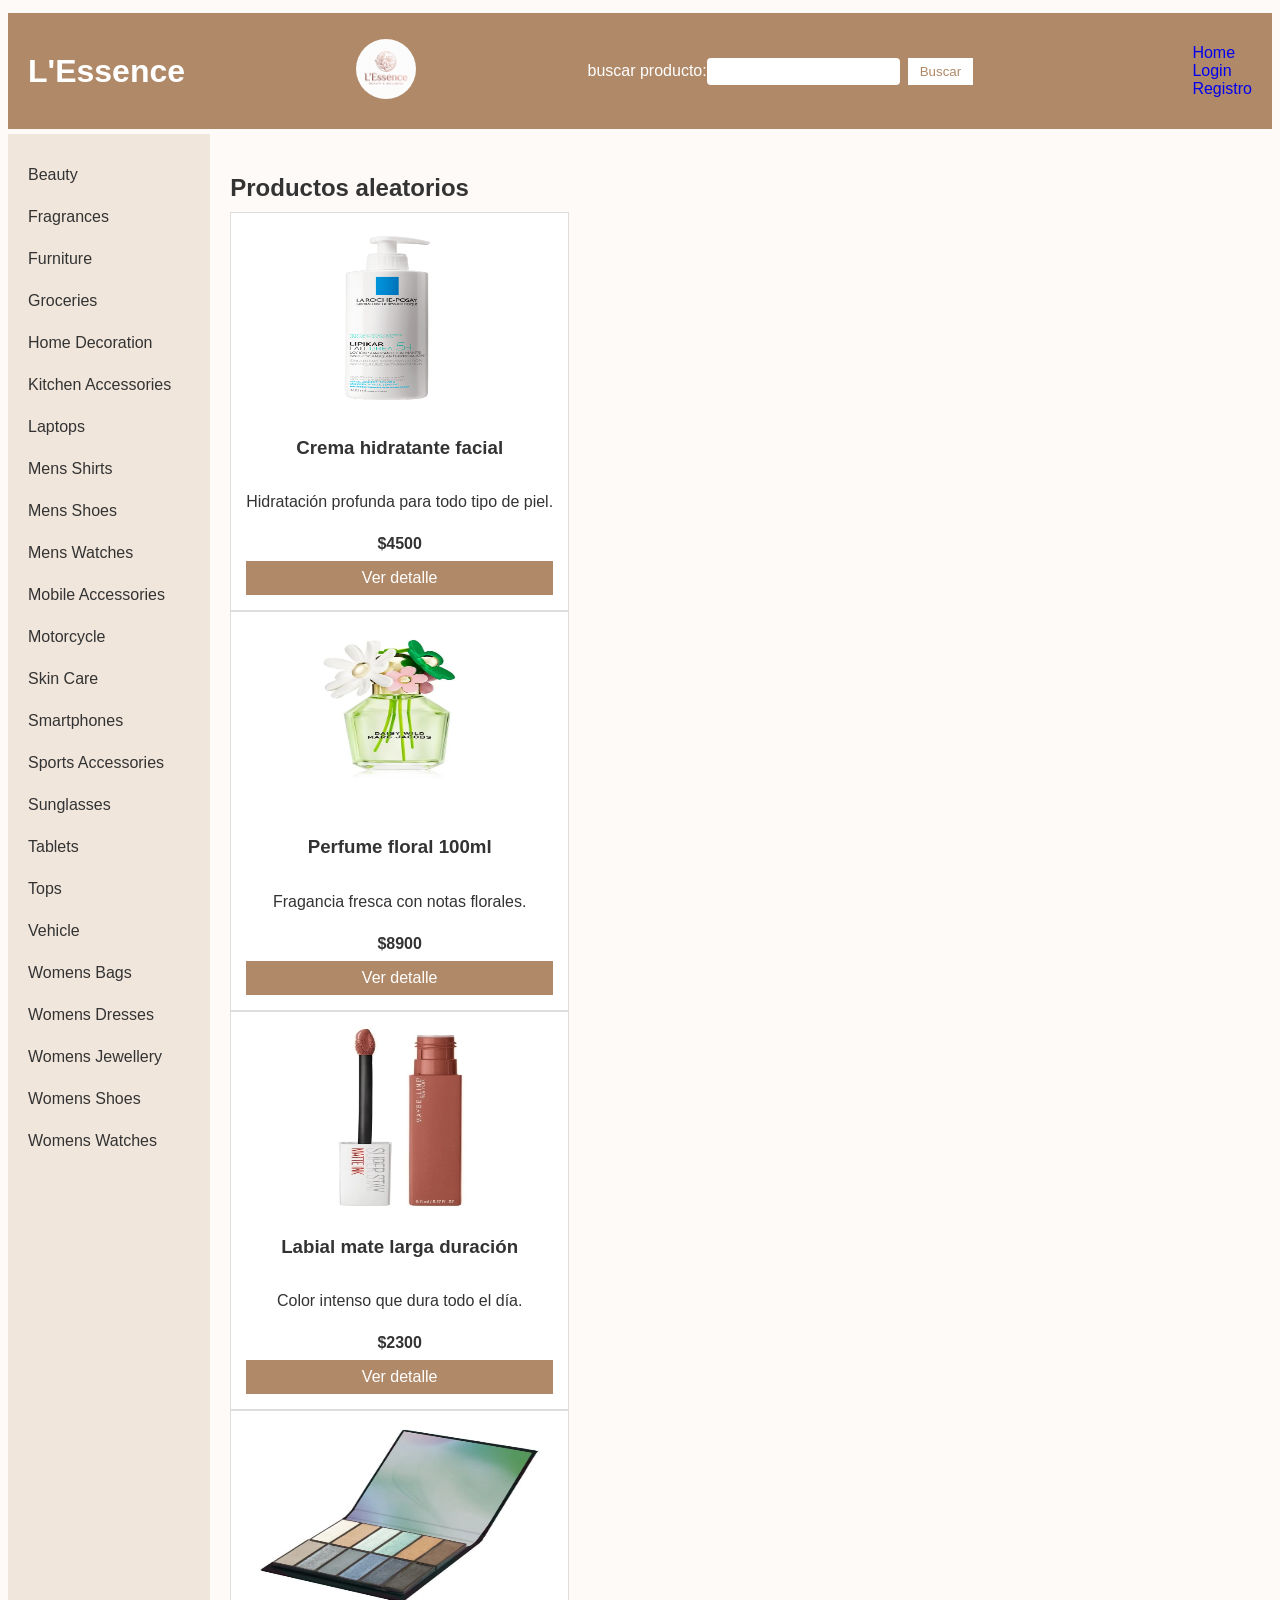
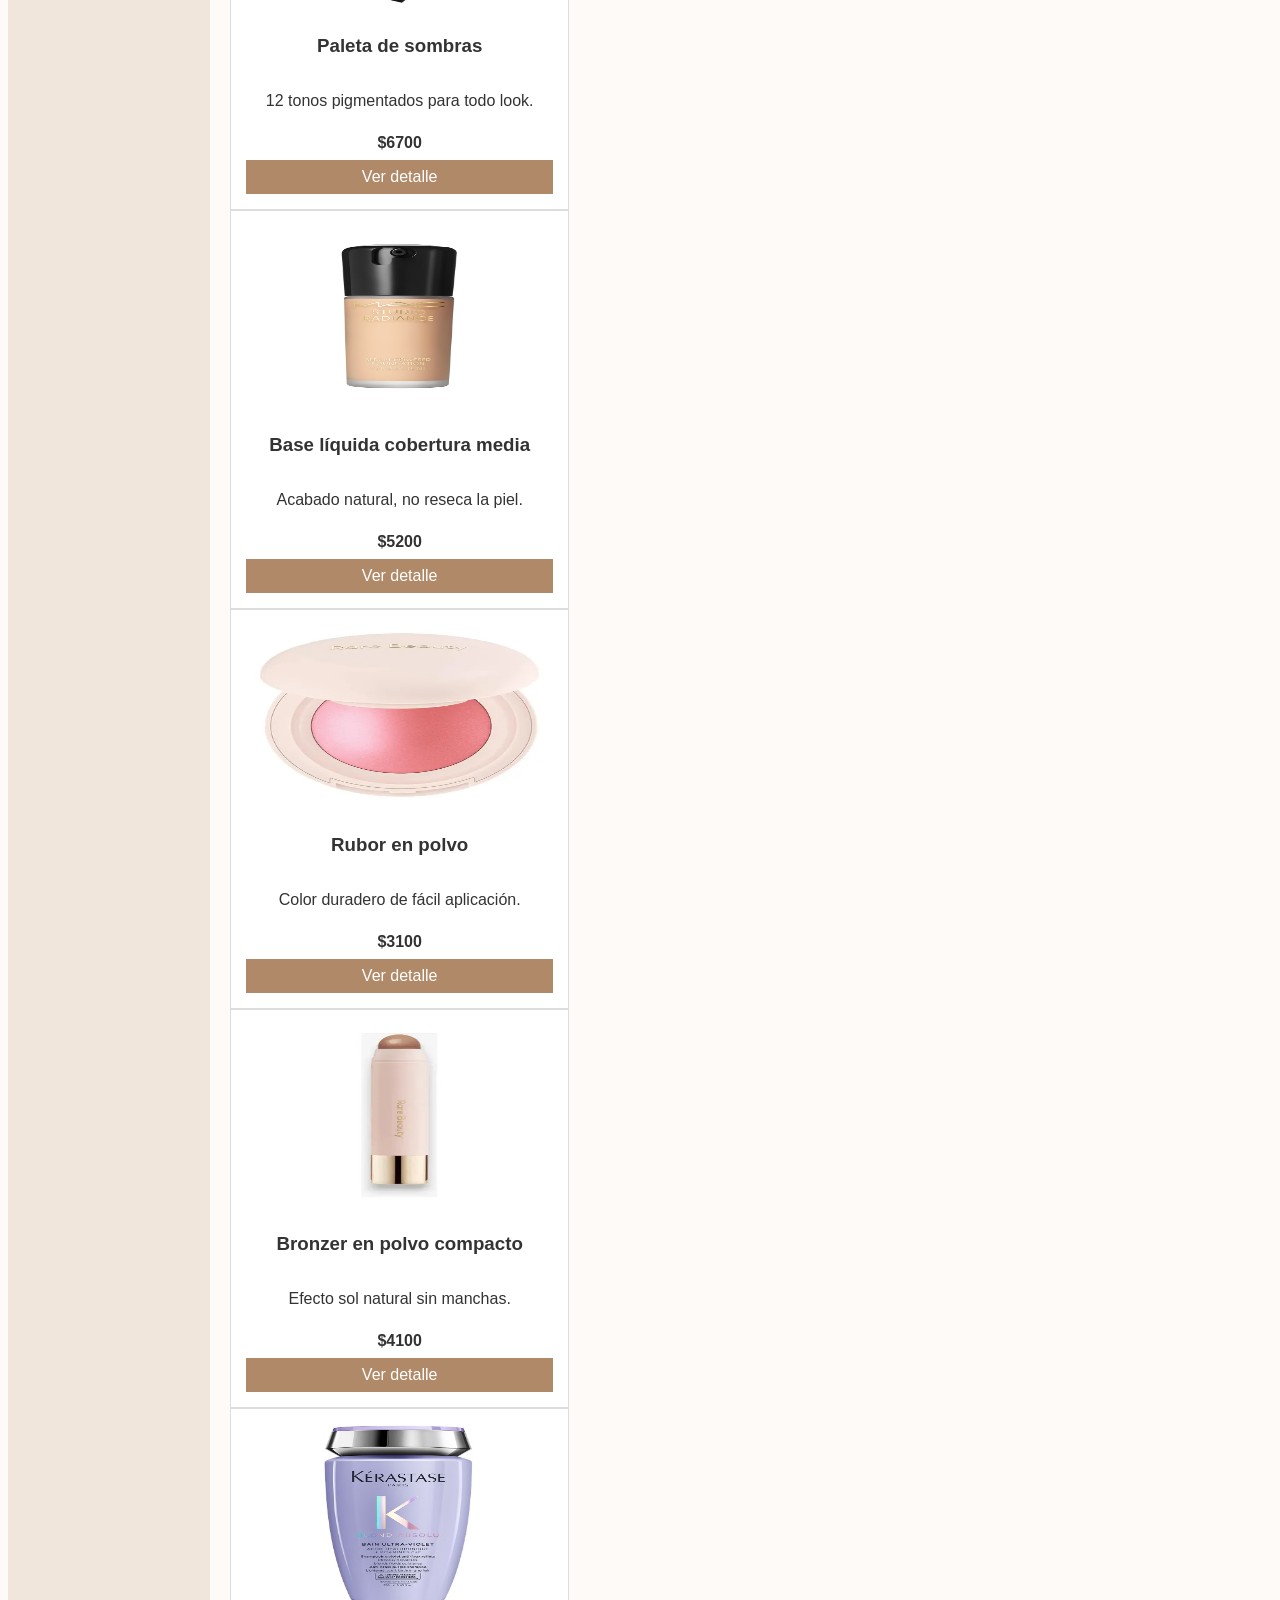
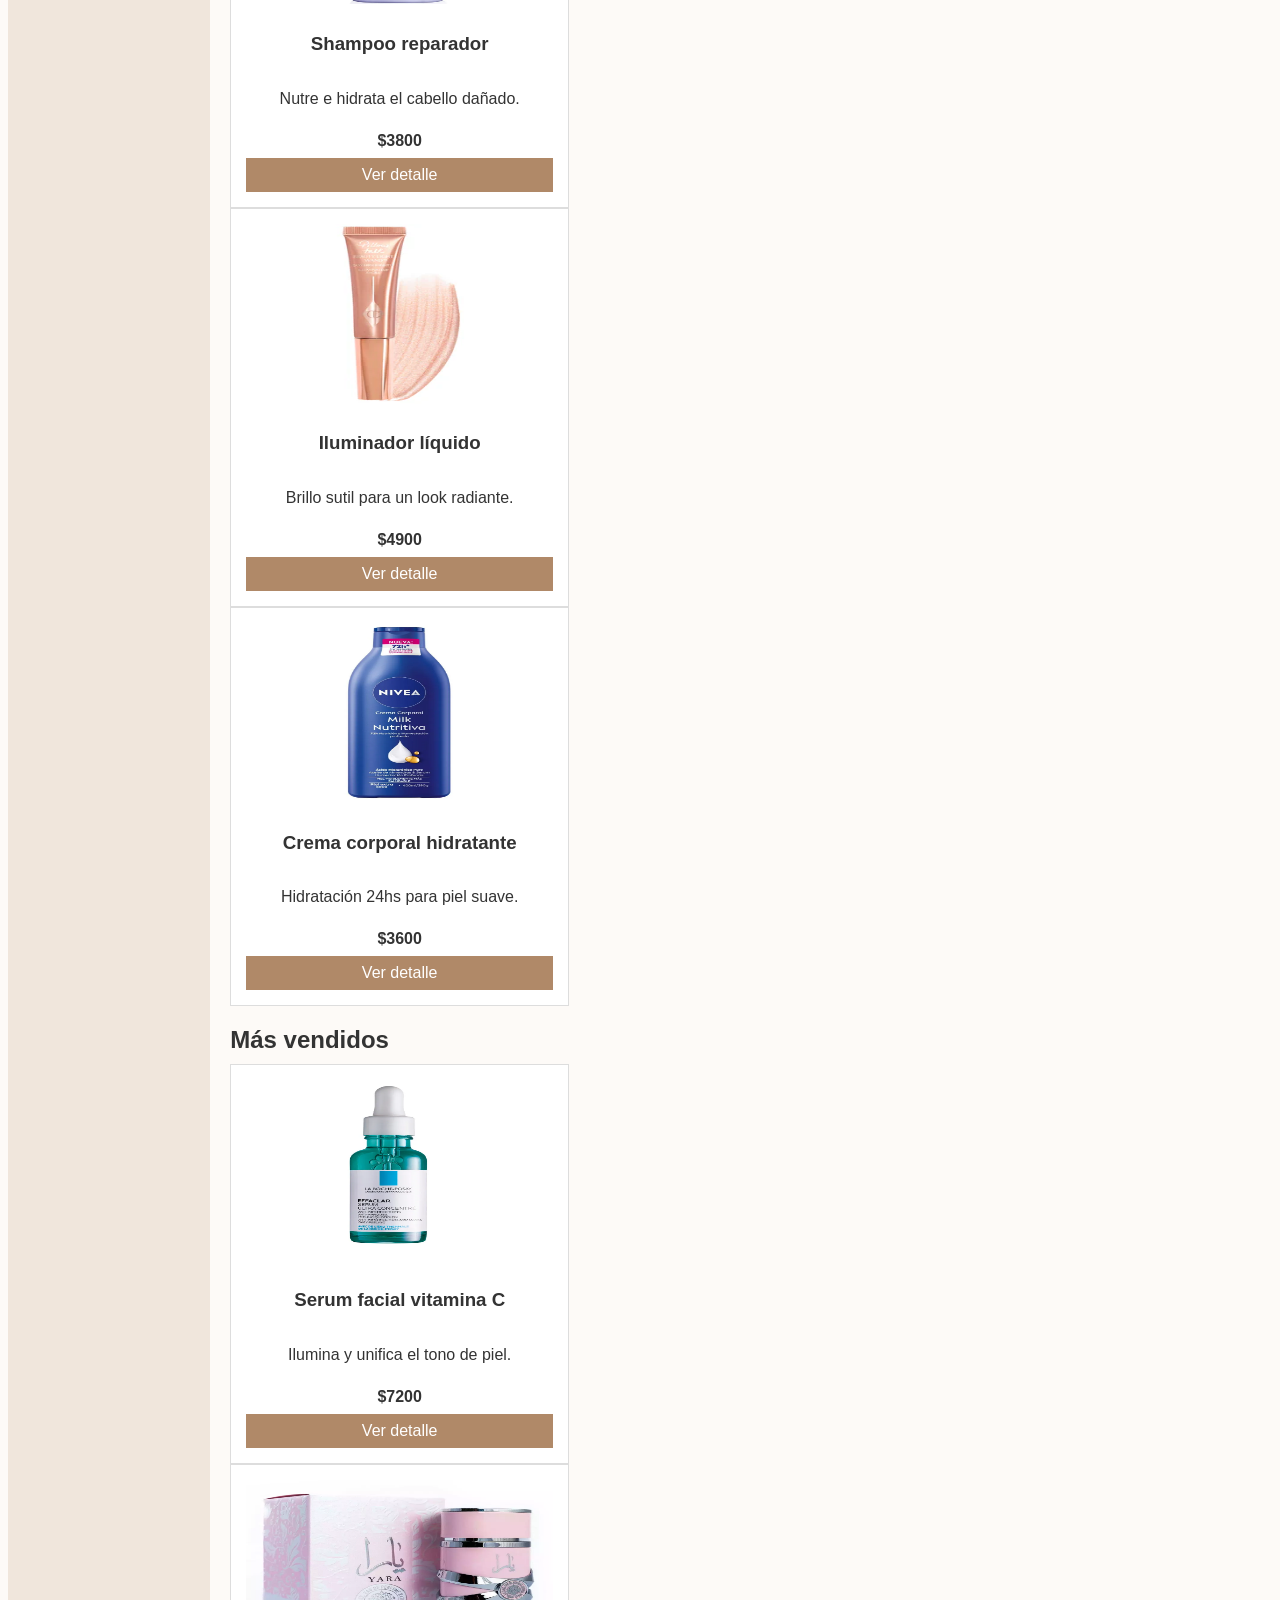
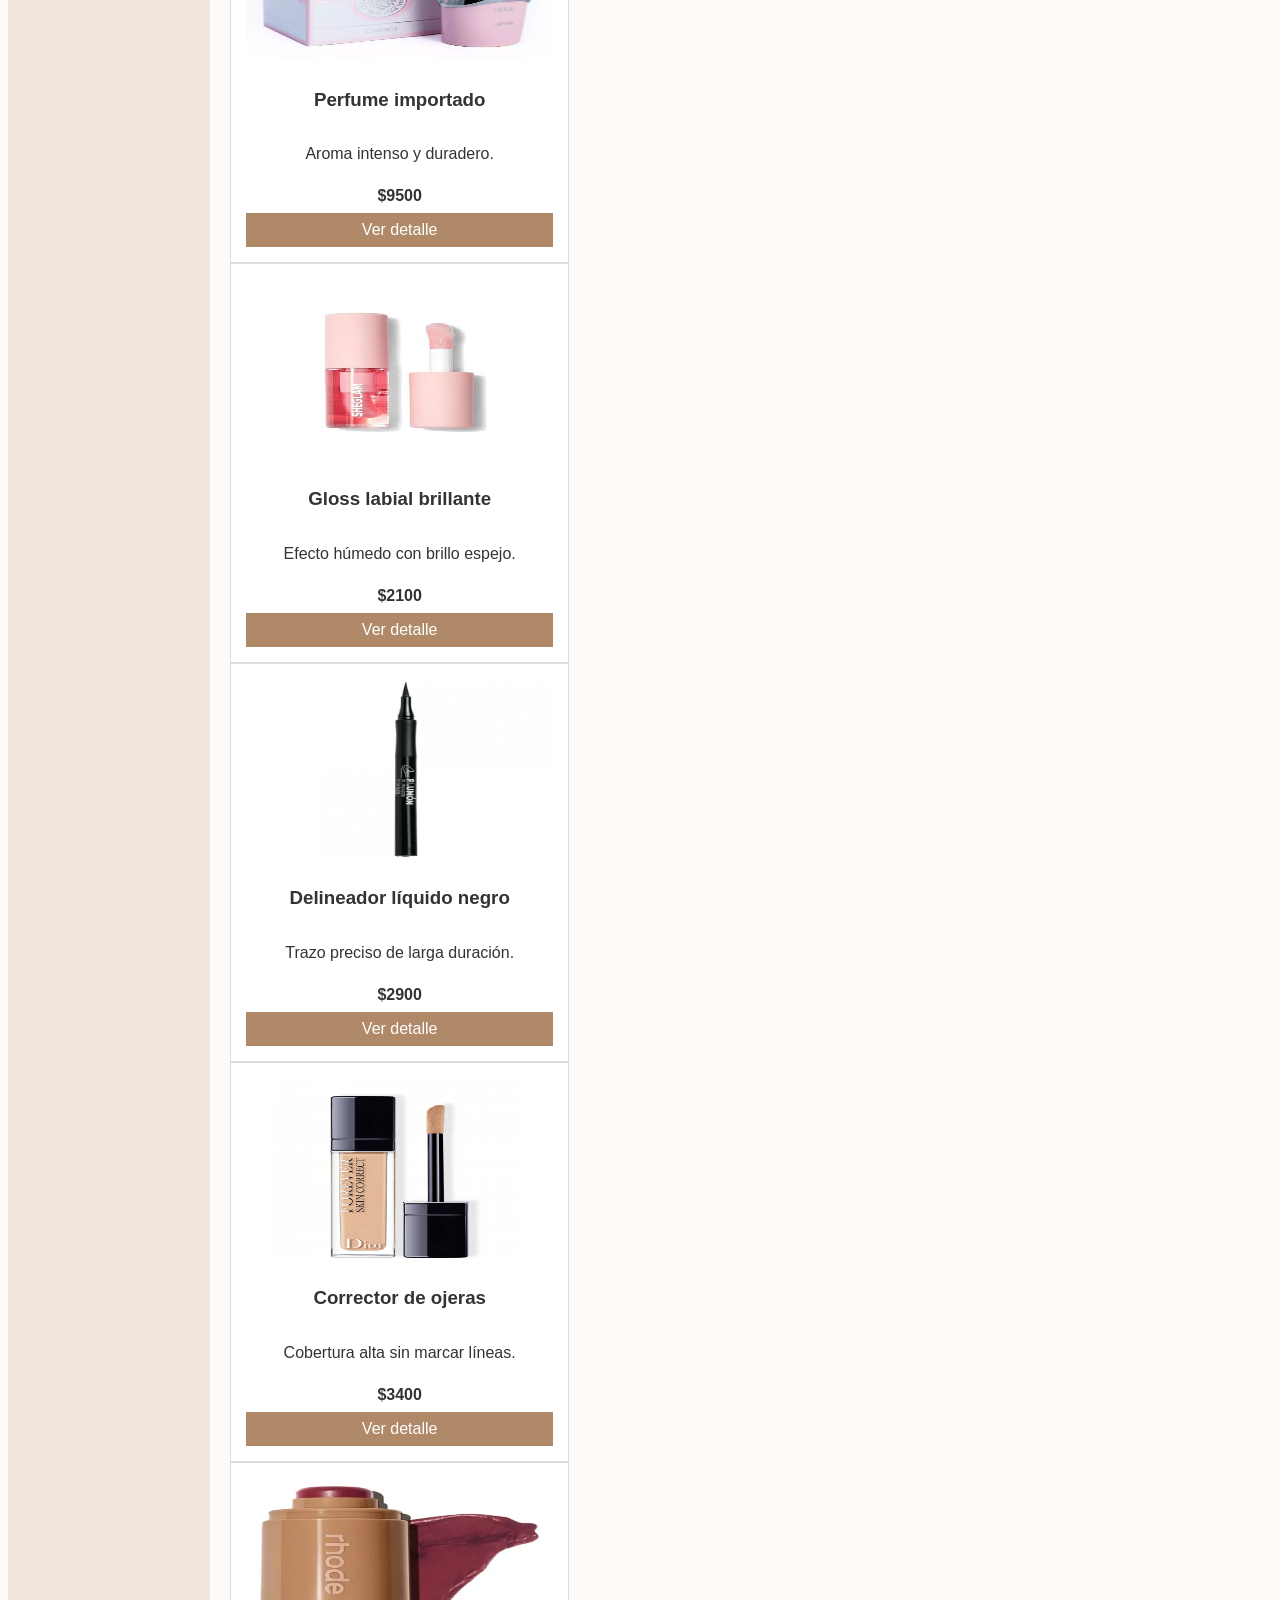
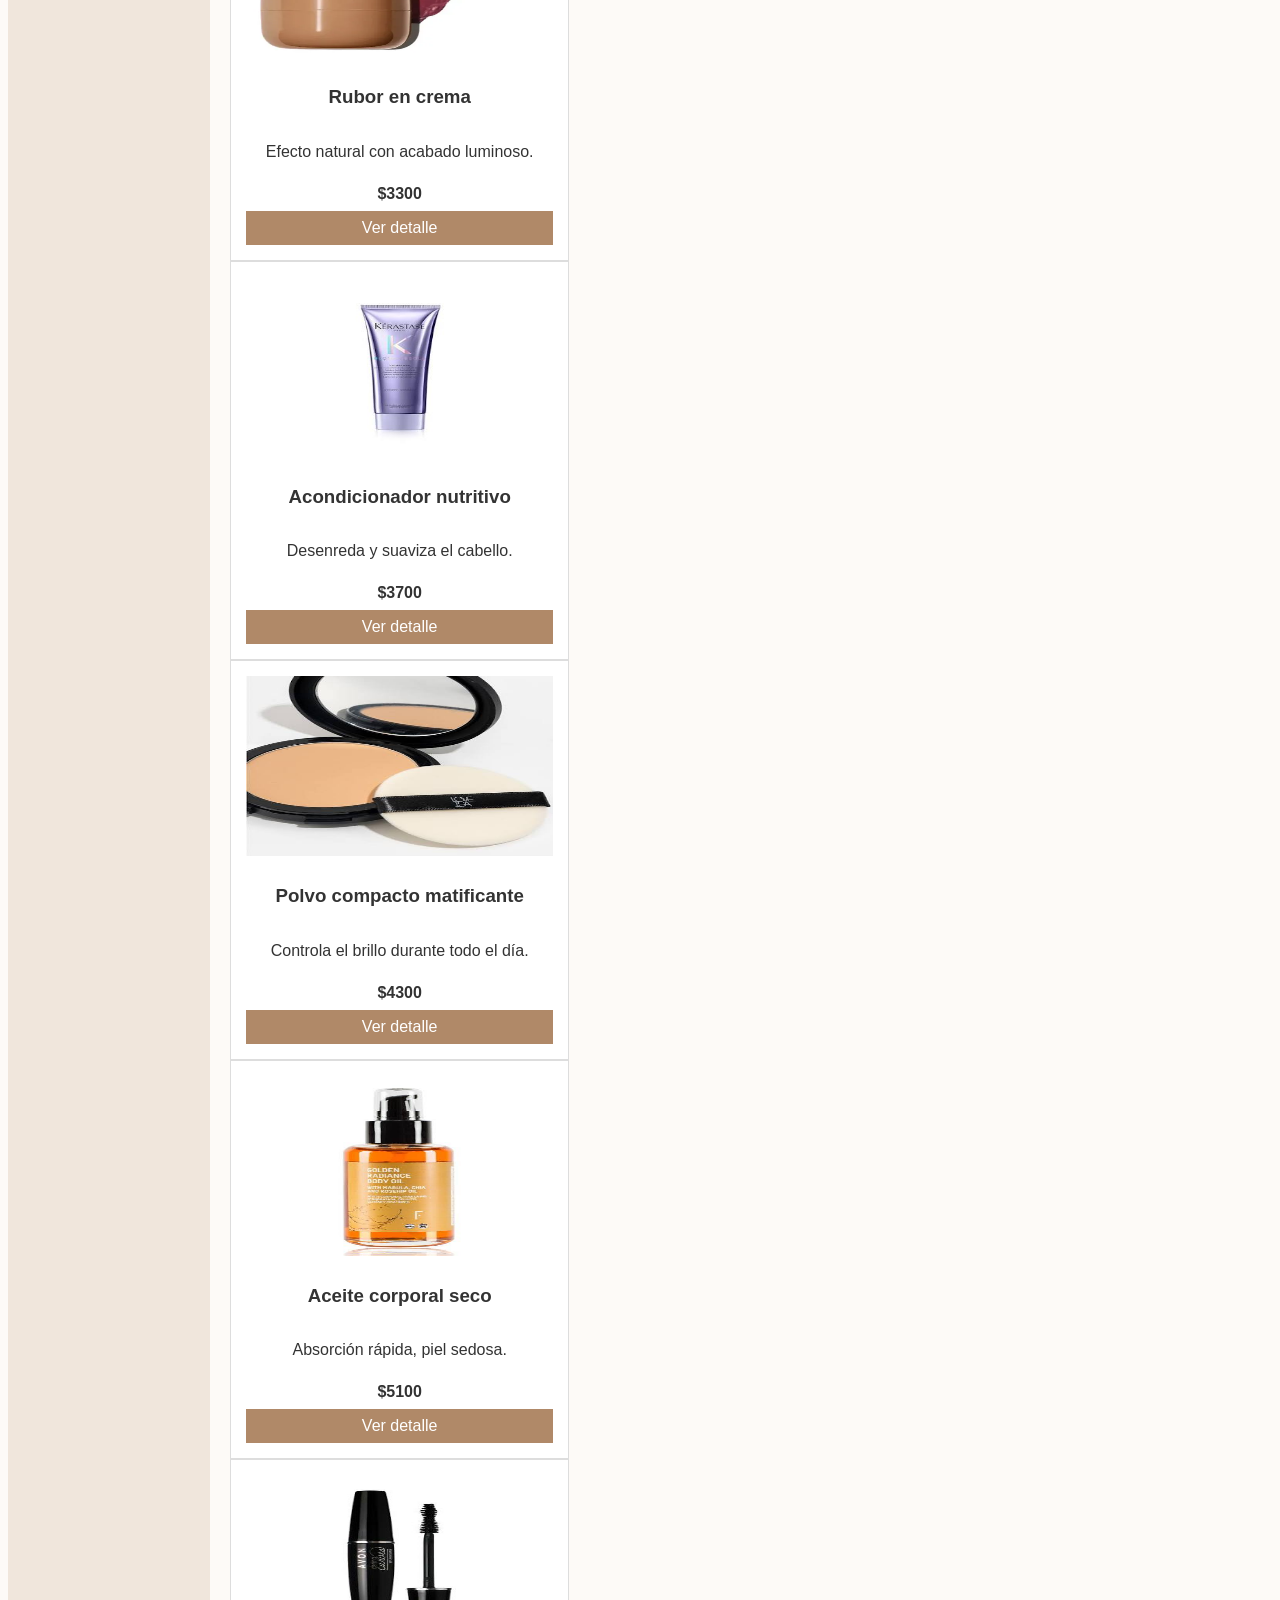
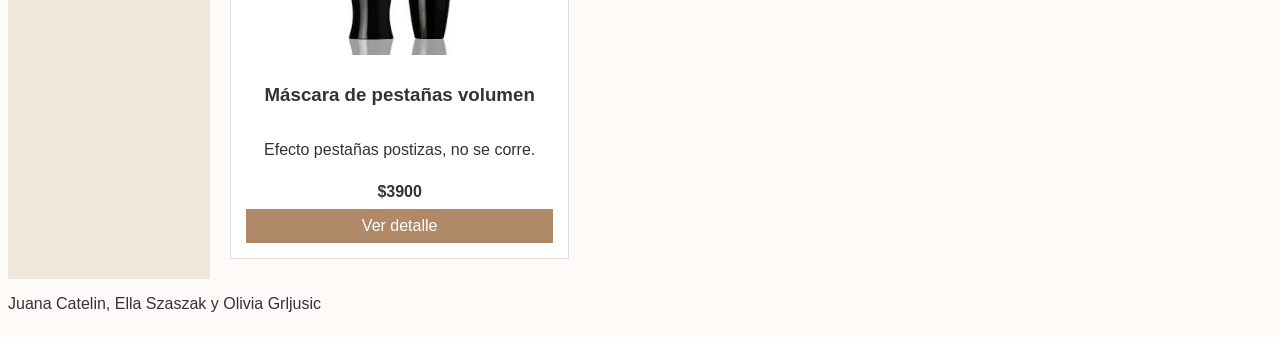
==== index.html @ df3b631d "cosas" ====
<!DOCTYPE html>
<html lang="en">
<head>
    <meta charset="UTF-8">
    <meta name="viewport" content="width=device-width, initial-scale=1.0">
    <link rel="stylesheet" href="./css/style.css">
    <title>Document</title>
</head>
<body>
    <header>
        <h1>L'Essence</h1>
        <a href="./index.html"><img src="./img/logo.jpeg" alt="Logo"></a>
        <form action="./busqueda.html" method="GET">
            <label for="buscador">buscar producto:</label>
            <input id="buscador" type="text" name="buscador" value="">
            <button type="submit">Buscar</button>
        </form>
        <nav>
           <ul>
         
            <li> <a href="./index.html">Home</a></li>
            <li> <a href="./login.html">Login</a></li>
            <li> <a href="./registro.html">Registro</a></li>
           </ul> 
        </nav>
        </header>
        <div class="contenedor">
        <nav class="nav-categorias">
    <ul>
        <li><a href="./categoria.html">Beauty</a></li>
        <li><a href="./categoria.html">Fragrances</a></li>
        <li><a href="./categoria.html">Furniture</a></li>
        <li><a href="./categoria.html">Groceries</a></li>
        <li><a href="./categoria.html">Home Decoration</a></li>
        <li><a href="./categoria.html">Kitchen Accessories</a></li>
        <li><a href="./categoria.html">Laptops</a></li>
        <li><a href="./categoria.html">Mens Shirts</a></li>
        <li><a href="./categoria.html">Mens Shoes</a></li>
        <li><a href="./categoria.html">Mens Watches</a></li>
        <li><a href="./categoria.html">Mobile Accessories</a></li>
        <li><a href="./categoria.html">Motorcycle</a></li>
        <li><a href="./categoria.html">Skin Care</a></li>
        <li><a href="./categoria.html">Smartphones</a></li>
        <li><a href="./categoria.html">Sports Accessories</a></li>
        <li><a href="./categoria.html">Sunglasses</a></li>
        <li><a href="./categoria.html">Tablets</a></li>
        <li><a href="./categoria.html">Tops</a></li>
        <li><a href="./categoria.html">Vehicle</a></li>
        <li><a href="./categoria.html">Womens Bags</a></li>
        <li><a href="./categoria.html">Womens Dresses</a></li>
        <li><a href="./categoria.html">Womens Jewellery</a></li>
        <li><a href="./categoria.html">Womens Shoes</a></li>
        <li><a href="./categoria.html">Womens Watches</a></li>
    </ul>
</nav>
    
    <main>
    <section class="productos-random">
        <h2>Productos aleatorios</h2>
        <div class="grid-productos">
            <article class="producto">
                <img src="./img/cremahidra.jpg" alt="Crema hidratante">
                <h3>Crema hidratante facial</h3>
                <p>Hidratación profunda para todo tipo de piel.</p>
                <p class="precio">$4500</p>
                <a href="./detalle.html" class="vuelta">Ver detalle</a>
            </article>
            <article class="producto">
                <img src="./img/perfumeflores.webp" alt="Perfume floral">
                <h3>Perfume floral 100ml</h3>
                <p>Fragancia fresca con notas florales.</p>
                <p class="precio">$8900</p>
                <a href="./detalle.html" class="vuelta">Ver detalle</a>
            </article>
            <article class="producto">
                <img src="./img/labialmate.webp" alt="Labial mate">
                <h3>Labial mate larga duración</h3>
                <p>Color intenso que dura todo el día.</p>
                <p class="precio">$2300</p>
                <a href="./detalle.html" class="vuelta">Ver detalle</a>
            </article>
            <article class="producto">
                <img src="./img/sombras.webp" alt="Sombras de ojos">
                <h3>Paleta de sombras</h3>
                <p>12 tonos pigmentados para todo look.</p>
                <p class="precio">$6700</p>
                <a href="./detalle.html" class="vuelta">Ver detalle</a>
            </article>
            <article class="producto">
                <img src="./img/base.avif" alt="Base de maquillaje">
                <h3>Base líquida cobertura media</h3>
                <p>Acabado natural, no reseca la piel.</p>
                <p class="precio">$5200</p>
                <a href="./detalle.html" class="vuelta">Ver detalle</a>
            </article>
            <article class="producto">
                <img src="./img/ruborpolvo.webp" alt="Rubor">
                <h3>Rubor en polvo</h3>
                <p>Color duradero de fácil aplicación.</p>
                <p class="precio">$3100</p>
                <a href="./detalle.html" class="vuelta">Ver detalle</a>
            </article>
            <article class="producto">
                <img src="./img/bronzercrema.webp" alt="Bronzer">
                <h3>Bronzer en polvo compacto</h3>
                <p>Efecto sol natural sin manchas.</p>
                <p class="precio">$4100</p>
                <a href="./detalle.html" class="vuelta">Ver detalle</a>
            </article>
            <article class="producto">
                <img src="./img/shampoo.avif" alt="Shampoo">
                <h3>Shampoo reparador</h3>
                <p>Nutre e hidrata el cabello dañado.</p>
                <p class="precio">$3800</p>
                <a href="./detalle.html" class="vuelta">Ver detalle</a>
            </article>
            <article class="producto">
                <img src="./img/highlighter.webp" alt="Iluminador">
                <h3>Iluminador líquido</h3>
                <p>Brillo sutil para un look radiante.</p>
                <p class="precio">$4900</p>
                <a href="./detalle.html" class="vuelta">Ver detalle</a>
            </article>
            <article class="producto">
                <img src="./img/cremacuerpo.webp" alt="Crema corporal">
                <h3>Crema corporal hidratante</h3>
                <p>Hidratación 24hs para piel suave.</p>
                <p class="precio">$3600</p>
                <a href="./detalle.html" class="vuelta">Ver detalle</a>
            </article>
        </div>
    </section>

    <section class="productos-vendidos">
        <h2>Más vendidos</h2>
        <div class="grid-productos">
            <article class="producto">
                <img src="./img/serumfacial.webp" alt="Serum facial">
                <h3>Serum facial vitamina C</h3>
                <p>Ilumina y unifica el tono de piel.</p>
                <p class="precio">$7200</p>
                <a href="./detalle.html" class="vuelta">Ver detalle</a>
            </article>
            <article class="producto">
                <img src="./img/perfumearabe.webp" alt="Perfume arabe">
                <h3>Perfume importado</h3>
                <p>Aroma intenso y duradero.</p>
                <p class="precio">$9500</p>
                <a href="./detalle.html" class="vuelta">Ver detalle</a>
            </article>
            <article class="producto">
                <img src="./img/gloss.jpg" alt="Gloss labial">
                <h3>Gloss labial brillante</h3>
                <p>Efecto húmedo con brillo espejo.</p>
                <p class="precio">$2100</p>
                <a href="./detalle.html" class="vuelta">Ver detalle</a>
            </article>
            <article class="producto">
                <img src="./img/delindeador.webp" alt="Delineador">
                <h3>Delineador líquido negro</h3>
                <p>Trazo preciso de larga duración.</p>
                <p class="precio">$2900</p>
                <a href="./detalle.html" class="vuelta">Ver detalle</a>
            </article>
            <article class="producto">
                <img src="./img/corrector.png" alt="Corrector">
                <h3>Corrector de ojeras</h3>
                <p>Cobertura alta sin marcar líneas.</p>
                <p class="precio">$3400</p>
                <a href="./detalle.html" class="vuelta">Ver detalle</a>
            </article>
            <article class="producto">
                <img src="./img/ruborcrema.webp" alt="Rubor en crema">
                <h3>Rubor en crema</h3>
                <p>Efecto natural con acabado luminoso.</p>
                <p class="precio">$3300</p>
                <a href="./detalle.html" class="vuelta">Ver detalle</a>
            </article>
            <article class="producto">
                <img src="./img/cremapelo.jpeg" alt="Acondicionador">
                <h3>Acondicionador nutritivo</h3>
                <p>Desenreda y suaviza el cabello.</p>
                <p class="precio">$3700</p>
                <a href="./detalle.html" class="vuelta">Ver detalle</a>
            </article>
            <article class="producto">
                <img src="./img/polvocompacto.jpg" alt="Polvo compacto">
                <h3>Polvo compacto matificante</h3>
                <p>Controla el brillo durante todo el día.</p>
                <p class="precio">$4300</p>
                <a href="./detalle.html" class="vuelta">Ver detalle</a>
            </article>
            <article class="producto">
                <img src="./img/aceitecorporal.jpg" alt="Aceite corporal">
                <h3>Aceite corporal seco</h3>
                <p>Absorción rápida, piel sedosa.</p>
                <p class="precio">$5100</p>
                <a href="./detalle.html" class="vuelta">Ver detalle</a>
            </article>
            <article class="producto">
                <img src="./img/rimel.jpg" alt="Máscara de pestañas">
                <h3>Máscara de pestañas volumen</h3>
                <p>Efecto pestañas postizas, no se corre.</p>
                <p class="precio">$3900</p>
                <a href="./detalle.html" class="vuelta">Ver detalle</a>
            </article>
        </div>
    </section>
</main>
</div>
   
    <footer><p>Juana Catelin, Ella Szaszak y Olivia Grljusic</p></footer>
</body>
</html>
---- css/style.css ----
* ⁠{
    box-sizing: border-box;
    margin: 0px;
    padding: 0px;
}

ul, ol, li, a {
    list-style-type: none;
    text-decoration: none;
}
body{
    display: flex;
    flex-direction: column;
    font-family: Arial, Helvetica, sans-serif;
    color: #333;
    background-color: #fdfaf7;
}
.nav-categorias ul {
    list-style: none;
    display: flex;
    flex-direction: column;
    padding: 0px;
    margin: 0px;
    text-align: center;
}

.nav-categorias li  {
    padding: 12px 20px;
    text-align: left;
    
}
.nav-categorias li a{
    color: #333;

}

main {
    display: flex;
    flex-direction: column;
    padding: 20px;
}

.producto {
    border: 1px solid #ddd;
    padding: 15px;
    display: flex;
    flex-direction: column;
    text-align: center;
    background-color: #fff;
}

.producto img {
    width: 100%;
    height: 180px;
    margin-bottom: 10px;
}

.producto .precio {
    font-weight: bold;
    margin: 8px 0;
}

.vuelta {
    display: inline-block;
    background-color: #b08968;
    color: #fff;
    padding: 8px 16px;
    text-decoration: none;
}
main h2{
    margin: 20px 0px 10px;
}
header {
    display: flex;
    flex-wrap: wrap;
    align-items: center;
    justify-content: space-between;
    padding: 15px 20px;
    background-color: #b08968;
    color: #fff;
    margin: 5px 0px;
}
header img {
    height: 60px;
    border-radius: 50%;
}
header form {
    display: flex;
    align-items: center;
    margin-right: 8px;
}
header input {
    padding: 6px 12px;
    border: none;
    border-radius: 4px;
    margin-right: 8px;
}
header button {
    padding: 6px 12px;
    border: none;
    background-color: white;
    color: #b08968;
    
}

.contenedor {
    display: flex;
    width: 80%;
}
.nav-categorias {
    width: 20%;
    background-color: #f0e6dc;
    padding: 20px 0;

}
.detalle-producto {
    display: flex;
    margin-bottom: 40px;
}

.detalle-producto img {
    width: 350px;
    height: 350px;
    border-radius: 8px;
    margin-right: 30px;
}

.detalle-info {
    display: flex;
    flex-direction: column;
    margin-bottom: 10px;
}

.detalle-info h2 {
    font-size: 32px;
    margin: 0px;
}

.detalle-info .precio{
    font-size: 24px;
    font-weight: bold;
    color: #b08968
}

.detalle-info a {
    color: #b08968;
    text-decoration: underline;
}

.tags {
    display: flex;
    margin-right: 8px;
}

.tags li {
    background-color: #f0e6dc;
    padding: 4px 10px;
    margin-right: 8px;
    border-radius: 12px;
    font-size: 14px;
}

.review {
    border: 1px solid #ddd;
    margin-bottom: 15px;
    border-radius: 8px;
    padding: 15px;
    background-color: white;
}

.rating {
    color: #b08968;
}

.review-datos {
    font-size: 13px;
    color: #777;
    margin-top: 8px;
}

.centrado {
    display: flex;
    justify-content: center;
    align-items: center;
}

.form-auth {
    display: flex;
    flex-direction: column;
    padding: 30px;
    border: 1px solid white;
    background-color: #fff;
    width: 1000px;
    margin-top: 0;
    height: 1200px;



}
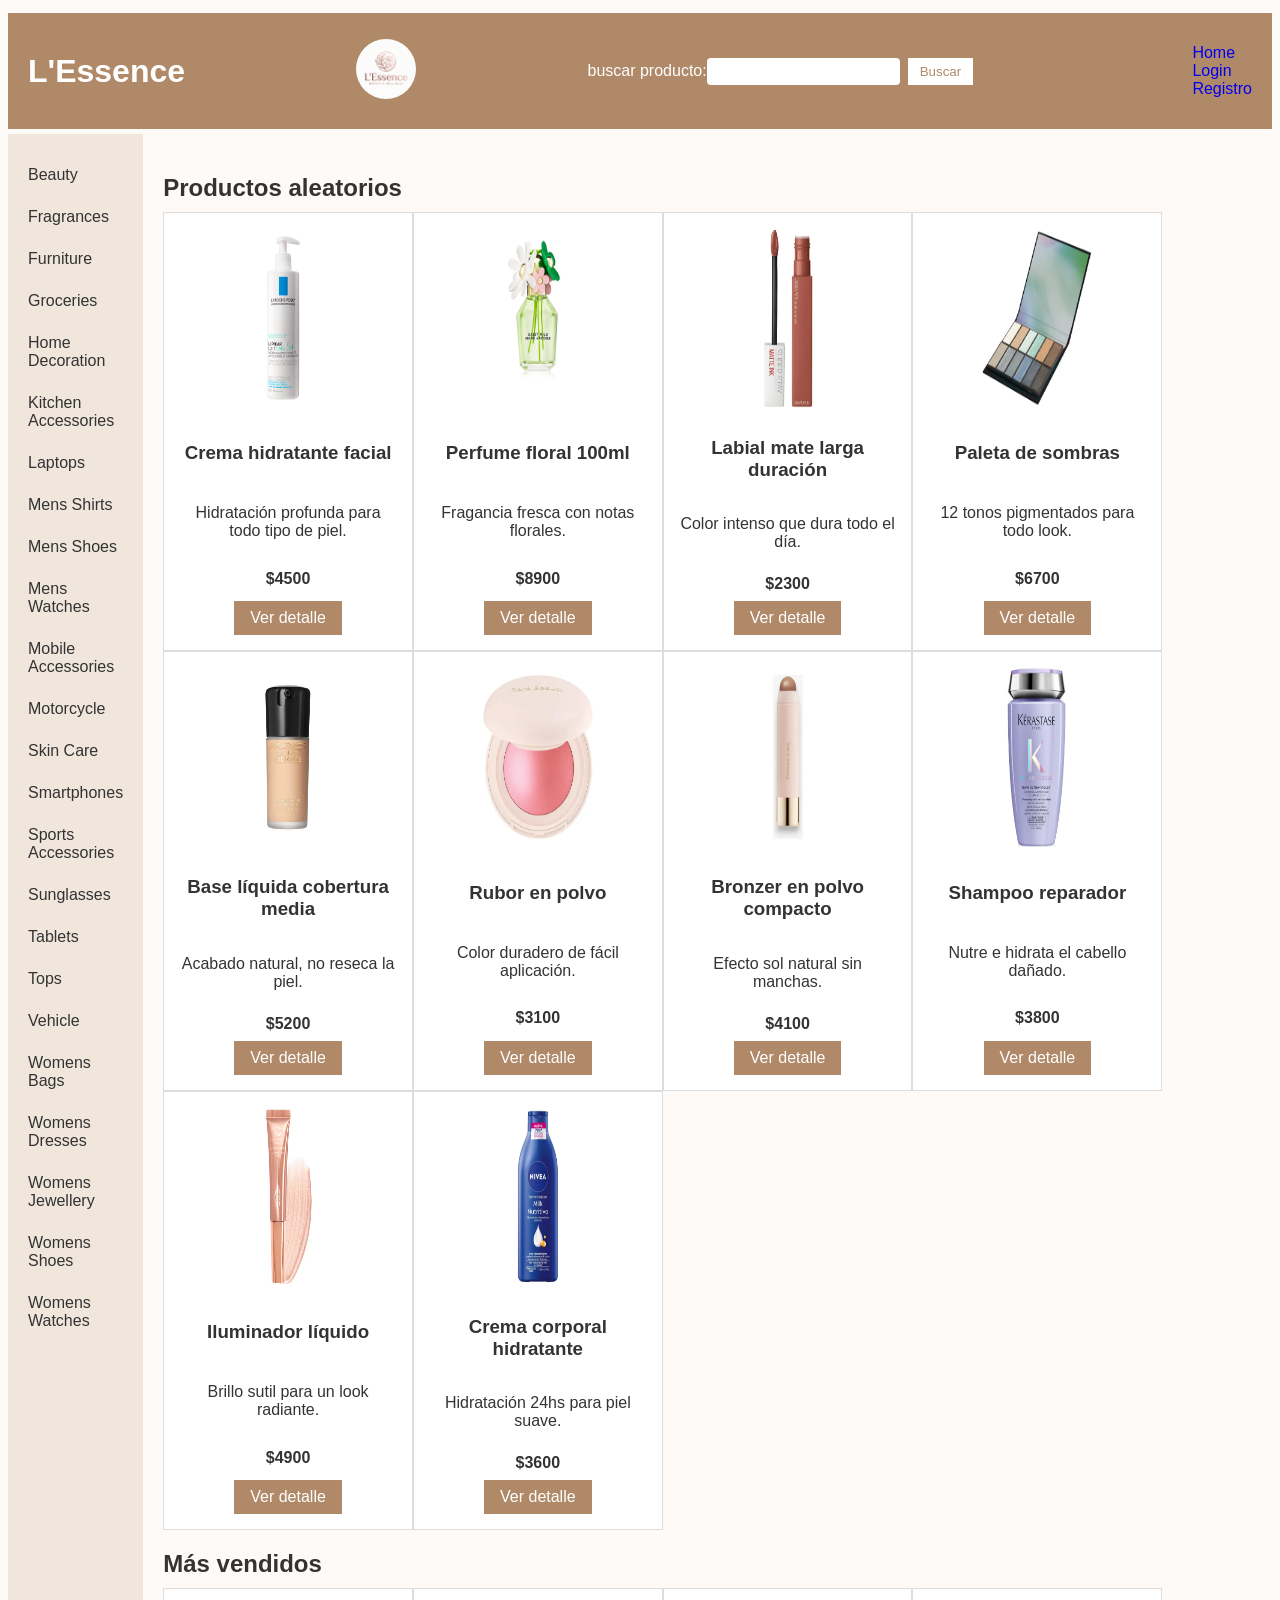
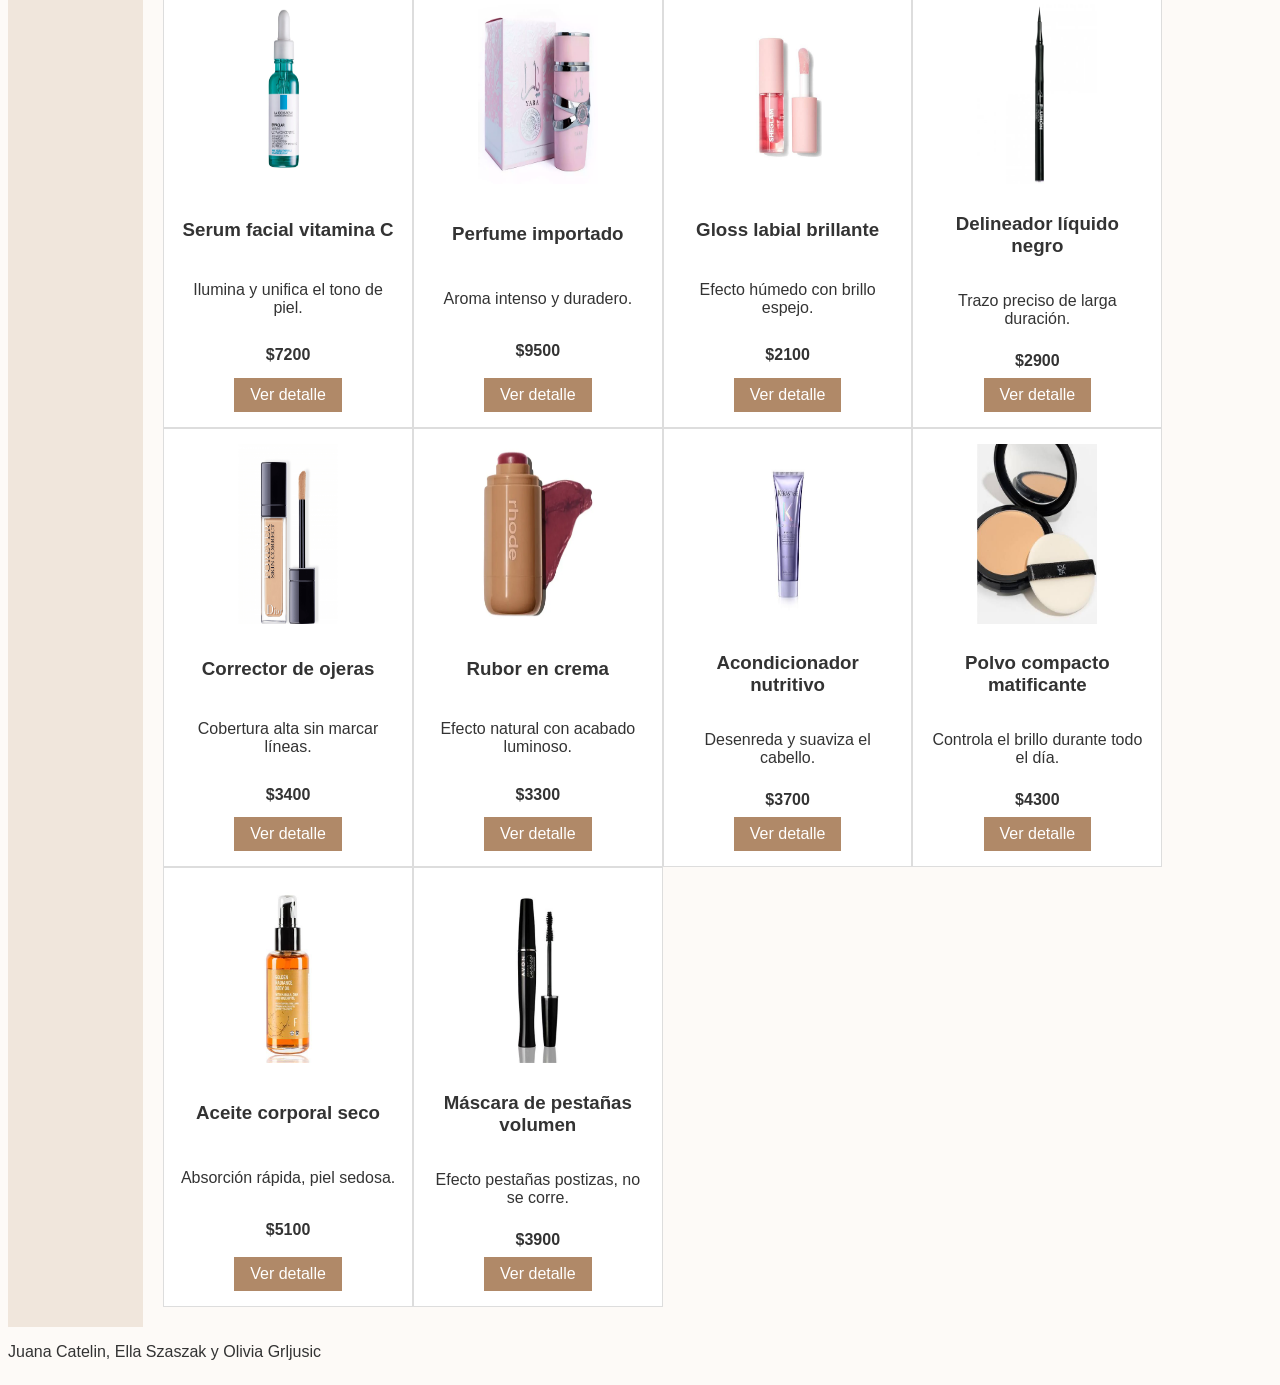
==== commit 91dcf91c: "flex en cajas" ====
--- a/index.html
+++ b/index.html
@@ -57,7 +57,7 @@
     <main>
     <section class="productos-random">
         <h2>Productos aleatorios</h2>
-        <div class="grid-productos">
+        <div class="ordenar-productos">
             <article class="producto">
                 <img src="./img/cremahidra.jpg" alt="Crema hidratante">
                 <h3>Crema hidratante facial</h3>
@@ -133,7 +133,7 @@
 
     <section class="productos-vendidos">
         <h2>Más vendidos</h2>
-        <div class="grid-productos">
+        <div class="ordenar-productos">
             <article class="producto">
                 <img src="./img/serumfacial.webp" alt="Serum facial">
                 <h3>Serum facial vitamina C</h3>
--- a/css/style.css
+++ b/css/style.css
@@ -27,11 +27,9 @@
 .nav-categorias li  {
     padding: 12px 20px;
     text-align: left;
-    
 }
 .nav-categorias li a{
     color: #333;
-
 }
 
 main {
@@ -100,9 +98,7 @@
     border: none;
     background-color: white;
     color: #b08968;
-    
-}
-
+}
 .contenedor {
     display: flex;
     width: 80%;
@@ -111,7 +107,6 @@
     width: 20%;
     background-color: #f0e6dc;
     padding: 20px 0;
-
 }
 .detalle-producto {
     display: flex;
@@ -193,8 +188,35 @@
     width: 1000px;
     margin-top: 0;
     height: 1200px;
-
-
-
-}
-
+}
+
+.ordenar-productos {
+    display: flex;
+    flex-wrap: wrap;
+    width: 100%;
+
+}
+.producto{
+   display: flex;
+   flex-direction: column;
+   align-items: center;
+   justify-content: space-between;
+   padding: 15px;
+   width: 20%;
+}
+
+.producto img{
+    width: 120px;
+}
+.todojunto {
+    display: flex;
+}
+
+.productos-catego{
+    width: 100%;
+    display: flex;
+    flex-wrap: wrap;
+}
+.contenedor{
+    width: 100%;
+}
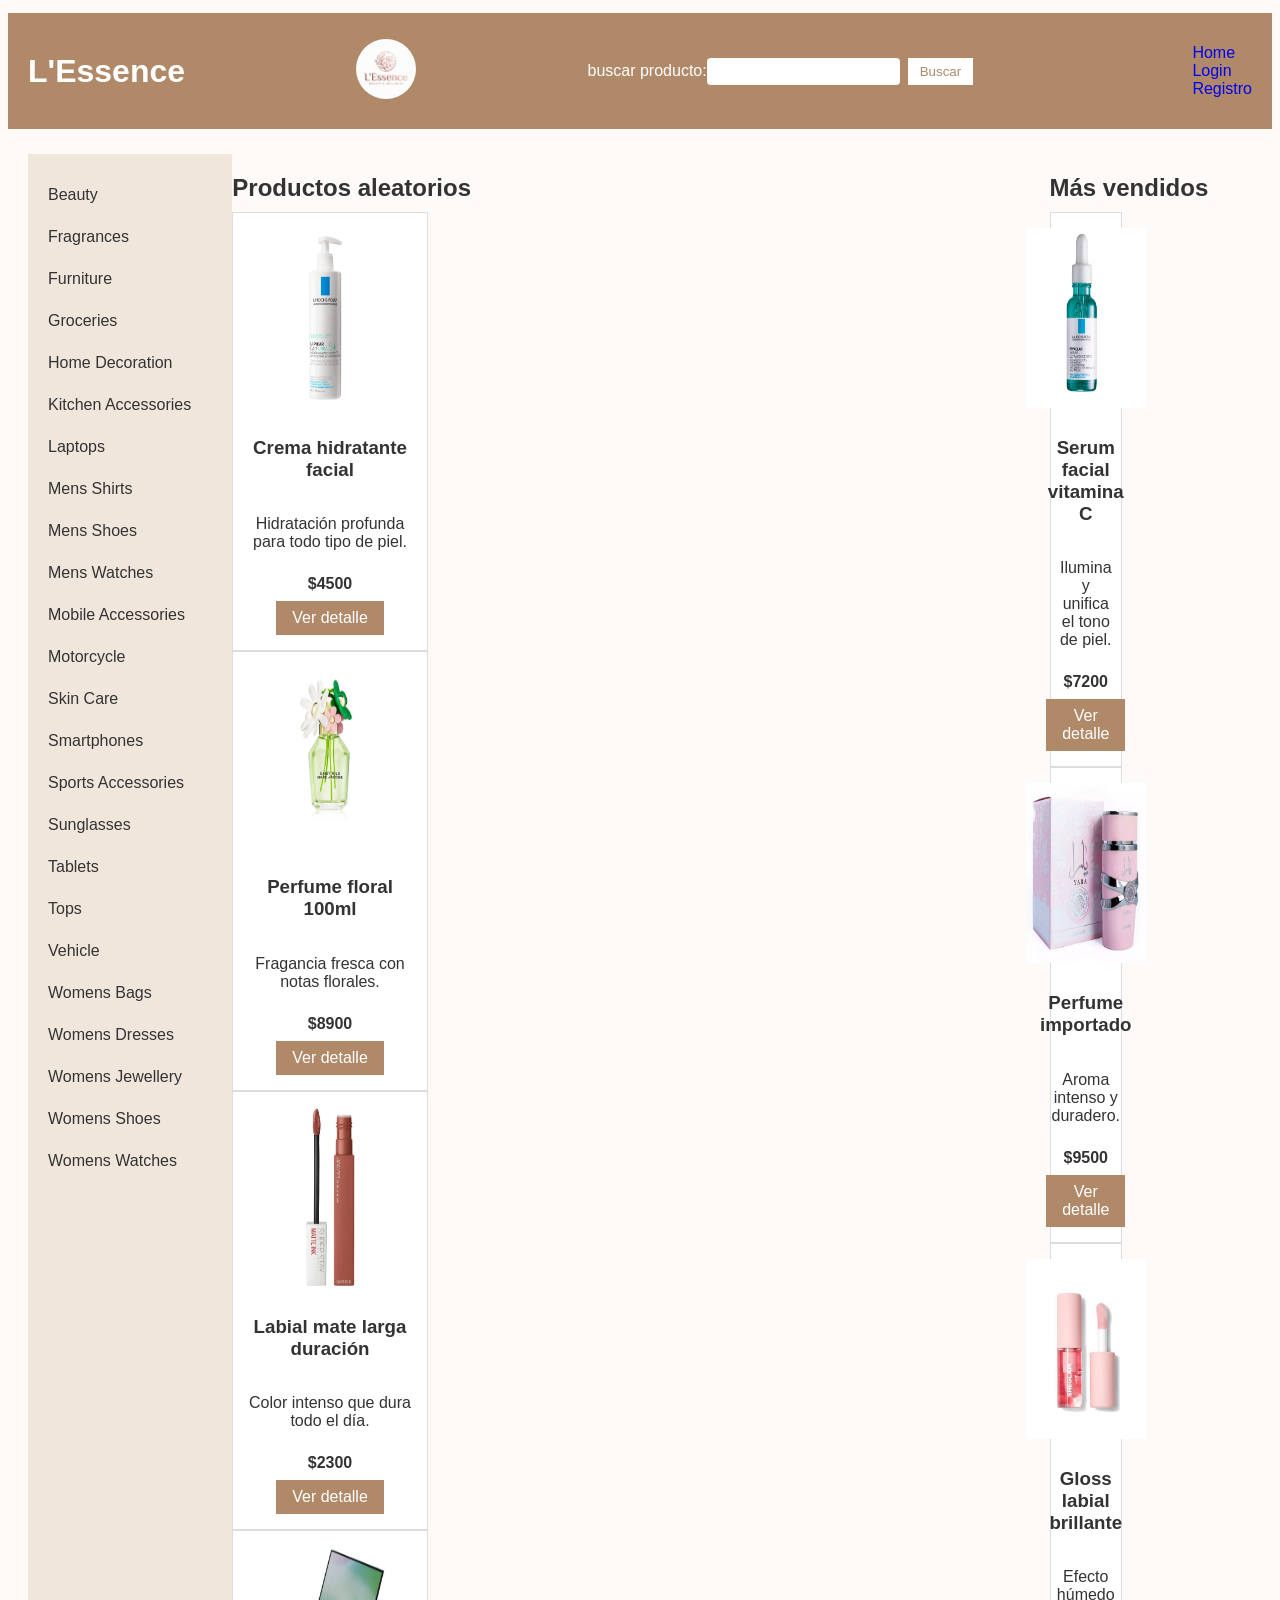
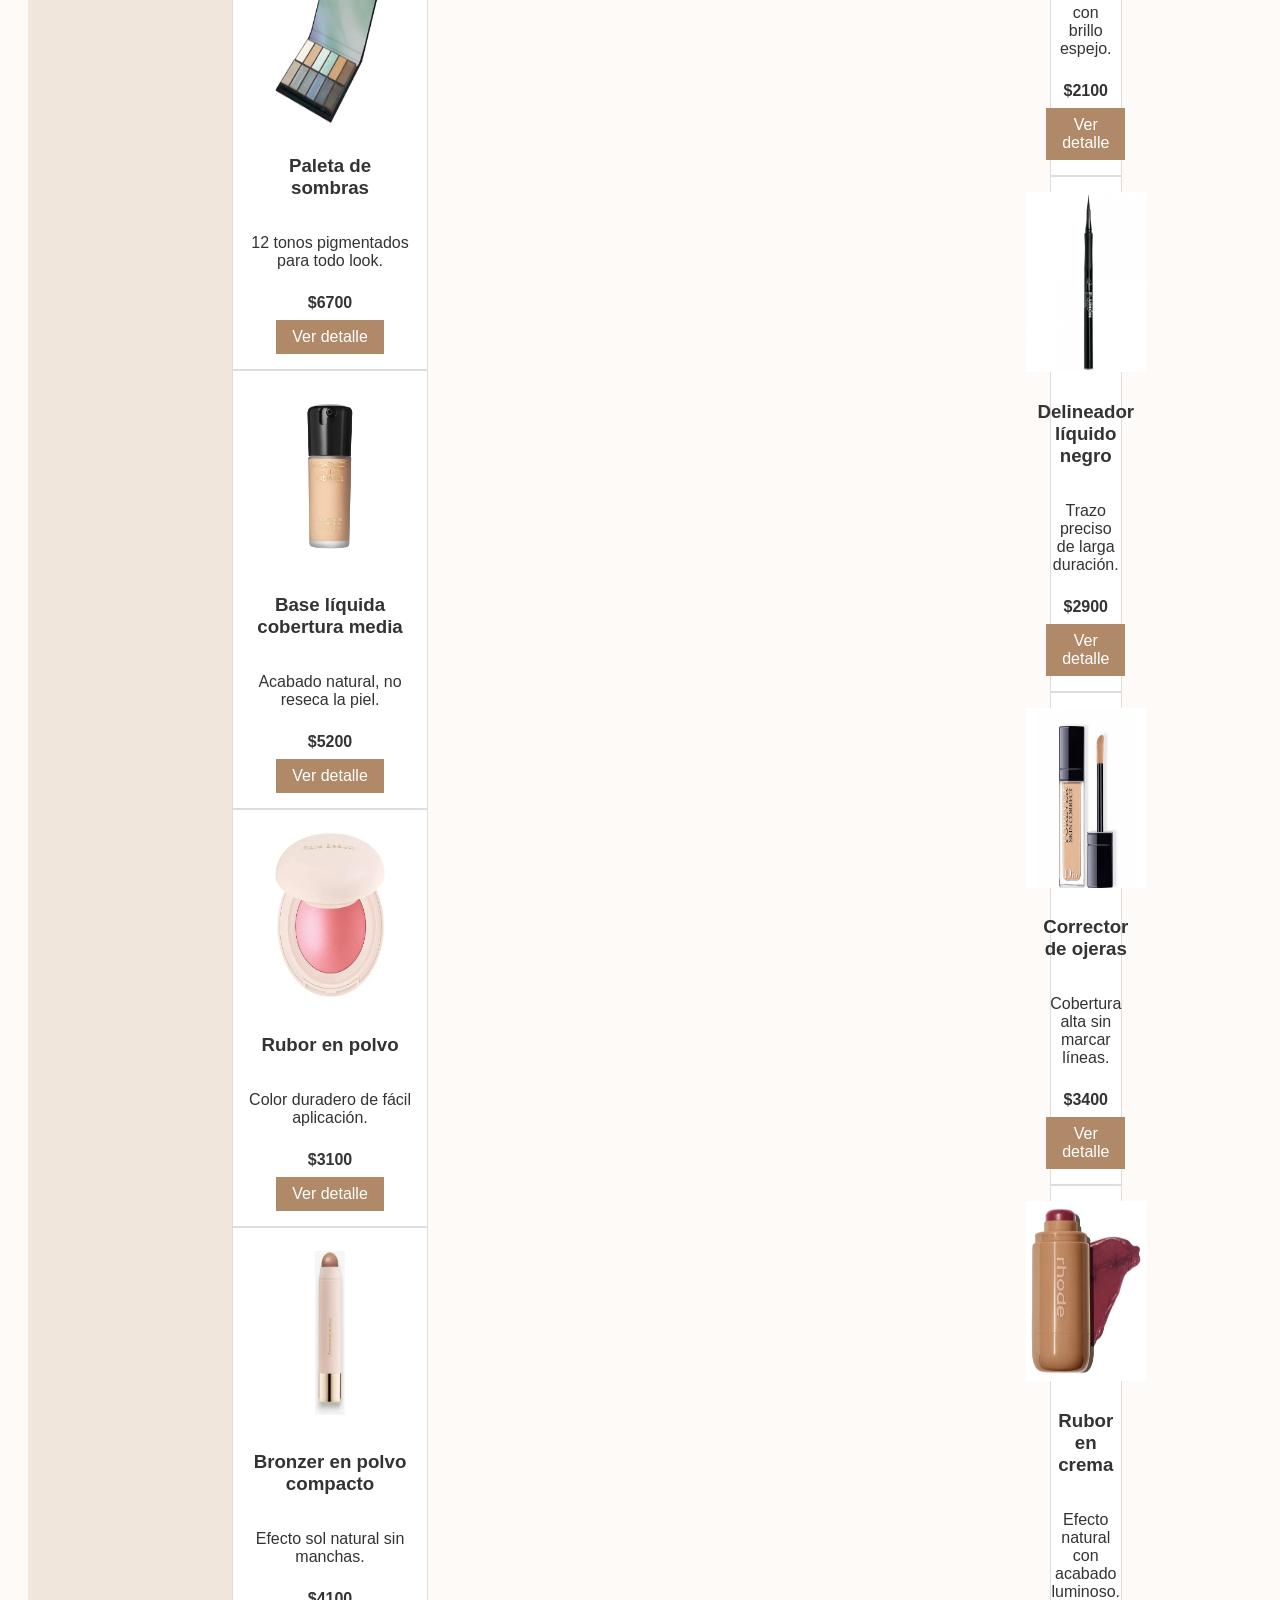
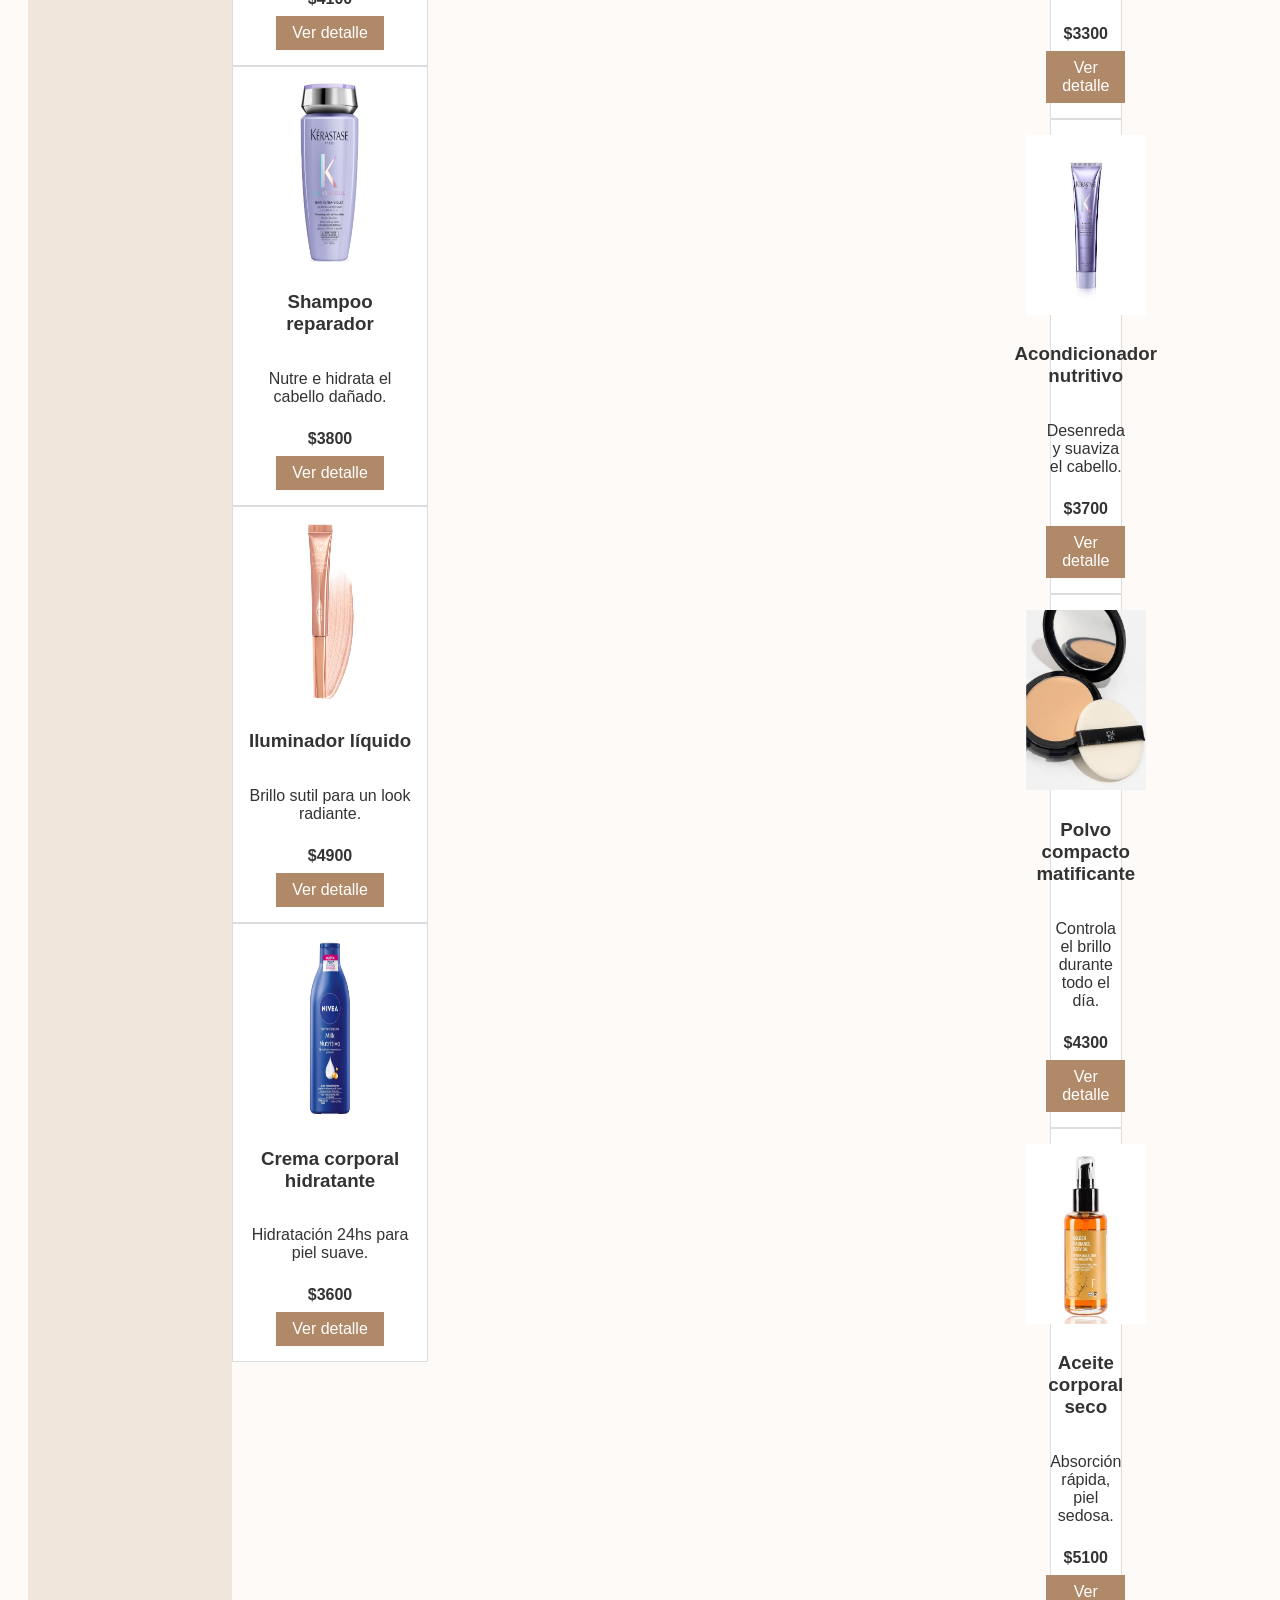
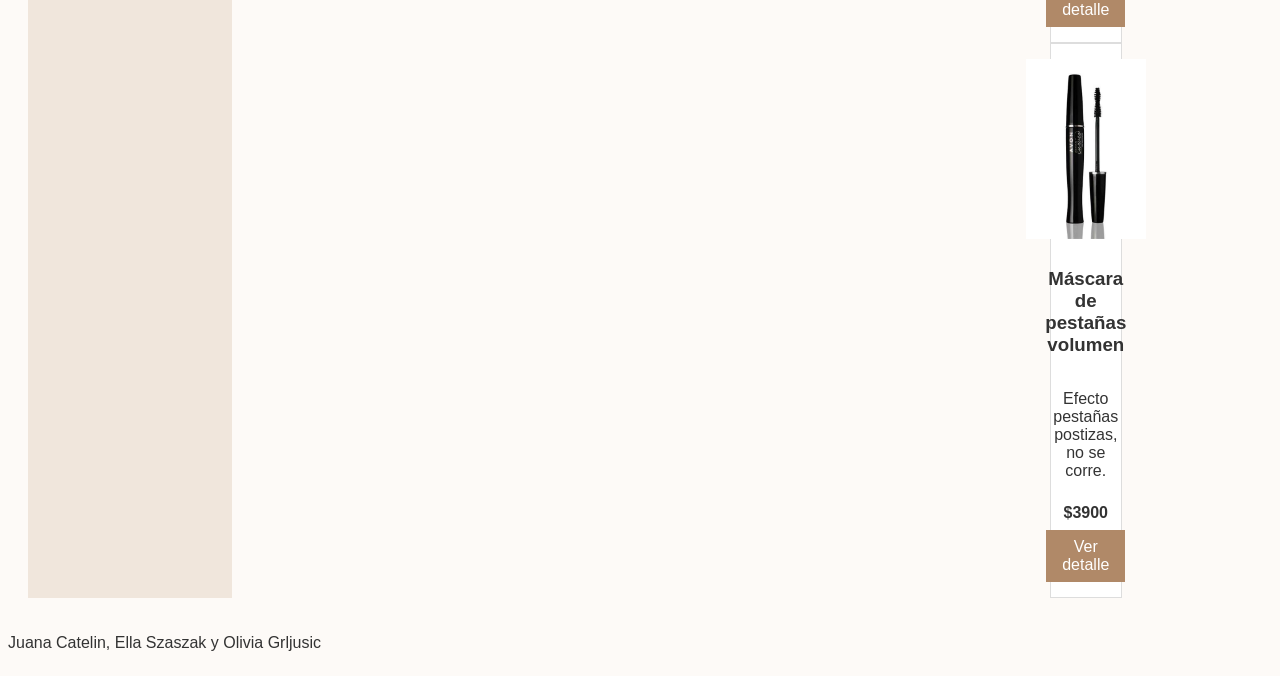
==== commit 82601b33: "busqueda" ====
--- a/index.html
+++ b/index.html
@@ -16,199 +16,197 @@
             <button type="submit">Buscar</button>
         </form>
         <nav>
-           <ul>
-         
-            <li> <a href="./index.html">Home</a></li>
-            <li> <a href="./login.html">Login</a></li>
-            <li> <a href="./registro.html">Registro</a></li>
-           </ul> 
+            <ul>
+                <li> <a href="./index.html">Home</a></li>
+                <li> <a href="./login.html">Login</a></li>
+                <li> <a href="./registro.html">Registro</a></li>
+            </ul> 
         </nav>
-        </header>
+    </header>
+    <main>
         <div class="contenedor">
-        <nav class="nav-categorias">
-    <ul>
-        <li><a href="./categoria.html">Beauty</a></li>
-        <li><a href="./categoria.html">Fragrances</a></li>
-        <li><a href="./categoria.html">Furniture</a></li>
-        <li><a href="./categoria.html">Groceries</a></li>
-        <li><a href="./categoria.html">Home Decoration</a></li>
-        <li><a href="./categoria.html">Kitchen Accessories</a></li>
-        <li><a href="./categoria.html">Laptops</a></li>
-        <li><a href="./categoria.html">Mens Shirts</a></li>
-        <li><a href="./categoria.html">Mens Shoes</a></li>
-        <li><a href="./categoria.html">Mens Watches</a></li>
-        <li><a href="./categoria.html">Mobile Accessories</a></li>
-        <li><a href="./categoria.html">Motorcycle</a></li>
-        <li><a href="./categoria.html">Skin Care</a></li>
-        <li><a href="./categoria.html">Smartphones</a></li>
-        <li><a href="./categoria.html">Sports Accessories</a></li>
-        <li><a href="./categoria.html">Sunglasses</a></li>
-        <li><a href="./categoria.html">Tablets</a></li>
-        <li><a href="./categoria.html">Tops</a></li>
-        <li><a href="./categoria.html">Vehicle</a></li>
-        <li><a href="./categoria.html">Womens Bags</a></li>
-        <li><a href="./categoria.html">Womens Dresses</a></li>
-        <li><a href="./categoria.html">Womens Jewellery</a></li>
-        <li><a href="./categoria.html">Womens Shoes</a></li>
-        <li><a href="./categoria.html">Womens Watches</a></li>
-    </ul>
-</nav>
-    
-    <main>
-    <section class="productos-random">
-        <h2>Productos aleatorios</h2>
-        <div class="ordenar-productos">
-            <article class="producto">
-                <img src="./img/cremahidra.jpg" alt="Crema hidratante">
-                <h3>Crema hidratante facial</h3>
-                <p>Hidratación profunda para todo tipo de piel.</p>
-                <p class="precio">$4500</p>
-                <a href="./detalle.html" class="vuelta">Ver detalle</a>
-            </article>
-            <article class="producto">
-                <img src="./img/perfumeflores.webp" alt="Perfume floral">
-                <h3>Perfume floral 100ml</h3>
-                <p>Fragancia fresca con notas florales.</p>
-                <p class="precio">$8900</p>
-                <a href="./detalle.html" class="vuelta">Ver detalle</a>
-            </article>
-            <article class="producto">
-                <img src="./img/labialmate.webp" alt="Labial mate">
-                <h3>Labial mate larga duración</h3>
-                <p>Color intenso que dura todo el día.</p>
-                <p class="precio">$2300</p>
-                <a href="./detalle.html" class="vuelta">Ver detalle</a>
-            </article>
-            <article class="producto">
-                <img src="./img/sombras.webp" alt="Sombras de ojos">
-                <h3>Paleta de sombras</h3>
-                <p>12 tonos pigmentados para todo look.</p>
-                <p class="precio">$6700</p>
-                <a href="./detalle.html" class="vuelta">Ver detalle</a>
-            </article>
-            <article class="producto">
-                <img src="./img/base.avif" alt="Base de maquillaje">
-                <h3>Base líquida cobertura media</h3>
-                <p>Acabado natural, no reseca la piel.</p>
-                <p class="precio">$5200</p>
-                <a href="./detalle.html" class="vuelta">Ver detalle</a>
-            </article>
-            <article class="producto">
-                <img src="./img/ruborpolvo.webp" alt="Rubor">
-                <h3>Rubor en polvo</h3>
-                <p>Color duradero de fácil aplicación.</p>
-                <p class="precio">$3100</p>
-                <a href="./detalle.html" class="vuelta">Ver detalle</a>
-            </article>
-            <article class="producto">
-                <img src="./img/bronzercrema.webp" alt="Bronzer">
-                <h3>Bronzer en polvo compacto</h3>
-                <p>Efecto sol natural sin manchas.</p>
-                <p class="precio">$4100</p>
-                <a href="./detalle.html" class="vuelta">Ver detalle</a>
-            </article>
-            <article class="producto">
-                <img src="./img/shampoo.avif" alt="Shampoo">
-                <h3>Shampoo reparador</h3>
-                <p>Nutre e hidrata el cabello dañado.</p>
-                <p class="precio">$3800</p>
-                <a href="./detalle.html" class="vuelta">Ver detalle</a>
-            </article>
-            <article class="producto">
-                <img src="./img/highlighter.webp" alt="Iluminador">
-                <h3>Iluminador líquido</h3>
-                <p>Brillo sutil para un look radiante.</p>
-                <p class="precio">$4900</p>
-                <a href="./detalle.html" class="vuelta">Ver detalle</a>
-            </article>
-            <article class="producto">
-                <img src="./img/cremacuerpo.webp" alt="Crema corporal">
-                <h3>Crema corporal hidratante</h3>
-                <p>Hidratación 24hs para piel suave.</p>
-                <p class="precio">$3600</p>
-                <a href="./detalle.html" class="vuelta">Ver detalle</a>
-            </article>
+            <nav class="nav-categorias">
+                <ul>
+                    <li><a href="./categoria.html">Beauty</a></li>
+                    <li><a href="./categoria.html">Fragrances</a></li>
+                    <li><a href="./categoria.html">Furniture</a></li>
+                    <li><a href="./categoria.html">Groceries</a></li>
+                    <li><a href="./categoria.html">Home Decoration</a></li>
+                    <li><a href="./categoria.html">Kitchen Accessories</a></li>
+                    <li><a href="./categoria.html">Laptops</a></li>
+                    <li><a href="./categoria.html">Mens Shirts</a></li>
+                    <li><a href="./categoria.html">Mens Shoes</a></li>
+                    <li><a href="./categoria.html">Mens Watches</a></li>
+                    <li><a href="./categoria.html">Mobile Accessories</a></li>
+                    <li><a href="./categoria.html">Motorcycle</a></li>
+                    <li><a href="./categoria.html">Skin Care</a></li>
+                    <li><a href="./categoria.html">Smartphones</a></li>
+                    <li><a href="./categoria.html">Sports Accessories</a></li>
+                    <li><a href="./categoria.html">Sunglasses</a></li>
+                    <li><a href="./categoria.html">Tablets</a></li>
+                    <li><a href="./categoria.html">Tops</a></li>                        <li><a href="./categoria.html">Vehicle</a></li>
+                    <li><a href="./categoria.html">Womens Bags</a></li>
+                    <li><a href="./categoria.html">Womens Dresses</a></li>
+                    <li><a href="./categoria.html">Womens Jewellery</a></li>
+                    <li><a href="./categoria.html">Womens Shoes</a></li>
+                    <li><a href="./categoria.html">Womens Watches</a></li>
+                </ul>
+            </nav>
+            <section class="productos-random">
+                <h2>Productos aleatorios</h2>
+                <div class="ordenar-productos">
+                    <article class="producto">
+                        <img src="./img/cremahidra.jpg" alt="Crema hidratante">
+                        <h3>Crema hidratante facial</h3>
+                        <p>Hidratación profunda para todo tipo de piel.</p>
+                        <p class="precio">$4500</p>
+                        <a href="./detalle.html" class="vuelta">Ver detalle</a>
+                    </article>
+                    <article class="producto">
+                        <img src="./img/perfumeflores.webp" alt="Perfume floral">
+                        <h3>Perfume floral 100ml</h3>
+                        <p>Fragancia fresca con notas florales.</p>
+                        <p class="precio">$8900</p>
+                        <a href="./detalle.html" class="vuelta">Ver detalle</a>
+                    </article>
+                    <article class="producto">
+                        <img src="./img/labialmate.webp" alt="Labial mate">
+                        <h3>Labial mate larga duración</h3>
+                        <p>Color intenso que dura todo el día.</p>
+                        <p class="precio">$2300</p>
+                        <a href="./detalle.html" class="vuelta">Ver detalle</a>
+                    </article>
+                    <article class="producto">
+                        <img src="./img/sombras.webp" alt="Sombras de ojos">
+                        <h3>Paleta de sombras</h3>
+                        <p>12 tonos pigmentados para todo look.</p>
+                        <p class="precio">$6700</p>
+                        <a href="./detalle.html" class="vuelta">Ver detalle</a>
+                    </article>
+                    <article class="producto">
+                        <img src="./img/base.avif" alt="Base de maquillaje">
+                        <h3>Base líquida cobertura media</h3>
+                        <p>Acabado natural, no reseca la piel.</p>
+                        <p class="precio">$5200</p>
+                        <a href="./detalle.html" class="vuelta">Ver detalle</a>
+                    </article>
+                    <article class="producto">
+                        <img src="./img/ruborpolvo.webp" alt="Rubor">
+                        <h3>Rubor en polvo</h3>
+                        <p>Color duradero de fácil aplicación.</p>
+                        <p class="precio">$3100</p>
+                        <a href="./detalle.html" class="vuelta">Ver detalle</a>
+                    </article>
+                    <article class="producto">
+                        <img src="./img/bronzercrema.webp" alt="Bronzer">
+                        <h3>Bronzer en polvo compacto</h3>
+                        <p>Efecto sol natural sin manchas.</p>
+                        <p class="precio">$4100</p>
+                        <a href="./detalle.html" class="vuelta">Ver detalle</a>
+                    </article>
+                    <article class="producto">
+                        <img src="./img/shampoo.avif" alt="Shampoo">
+                        <h3>Shampoo reparador</h3>
+                        <p>Nutre e hidrata el cabello dañado.</p>
+                        <p class="precio">$3800</p>
+                        <a href="./detalle.html" class="vuelta">Ver detalle</a>
+                    </article>
+                    <article class="producto">
+                        <img src="./img/highlighter.webp" alt="Iluminador">
+                        <h3>Iluminador líquido</h3>
+                        <p>Brillo sutil para un look radiante.</p>
+                        <p class="precio">$4900</p>
+                        <a href="./detalle.html" class="vuelta">Ver detalle</a>
+                    </article>
+                    <article class="producto">
+                        <img src="./img/cremacuerpo.webp" alt="Crema corporal">
+                        <h3>Crema corporal hidratante</h3>
+                        <p>Hidratación 24hs para piel suave.</p>
+                        <p class="precio">$3600</p>
+                        <a href="./detalle.html" class="vuelta">Ver detalle</a>
+                    </article>
+            </section>
+
+        <section class="productos-vendidos">
+            <h2>Más vendidos</h2>
+            <div class="ordenar-productos">
+                <article class="producto">
+                    <img src="./img/serumfacial.webp" alt="Serum facial">
+                    <h3>Serum facial vitamina C</h3>
+                    <p>Ilumina y unifica el tono de piel.</p>
+                    <p class="precio">$7200</p>
+                    <a href="./detalle.html" class="vuelta">Ver detalle</a>
+                </article>
+                <article class="producto">
+                    <img src="./img/perfumearabe.webp" alt="Perfume arabe">
+                    <h3>Perfume importado</h3>
+                    <p>Aroma intenso y duradero.</p>
+                    <p class="precio">$9500</p>
+                    <a href="./detalle.html" class="vuelta">Ver detalle</a>
+                </article>
+                <article class="producto">
+                    <img src="./img/gloss.jpg" alt="Gloss labial">
+                    <h3>Gloss labial brillante</h3>
+                    <p>Efecto húmedo con brillo espejo.</p>
+                    <p class="precio">$2100</p>
+                    <a href="./detalle.html" class="vuelta">Ver detalle</a>
+                </article>
+                <article class="producto">
+                    <img src="./img/delindeador.webp" alt="Delineador">
+                    <h3>Delineador líquido negro</h3>
+                    <p>Trazo preciso de larga duración.</p>
+                    <p class="precio">$2900</p>
+                    <a href="./detalle.html" class="vuelta">Ver detalle</a>
+                </article>
+                <article class="producto">
+                    <img src="./img/corrector.png" alt="Corrector">
+                    <h3>Corrector de ojeras</h3>
+                    <p>Cobertura alta sin marcar líneas.</p>
+                    <p class="precio">$3400</p>
+                    <a href="./detalle.html" class="vuelta">Ver detalle</a>
+                </article>
+                <article class="producto">
+                    <img src="./img/ruborcrema.webp" alt="Rubor en crema">
+                    <h3>Rubor en crema</h3>
+                    <p>Efecto natural con acabado luminoso.</p>
+                    <p class="precio">$3300</p>
+                    <a href="./detalle.html" class="vuelta">Ver detalle</a>
+                </article>
+                <article class="producto">
+                    <img src="./img/cremapelo.jpeg" alt="Acondicionador">
+                    <h3>Acondicionador nutritivo</h3>
+                    <p>Desenreda y suaviza el cabello.</p>
+                    <p class="precio">$3700</p>
+                    <a href="./detalle.html" class="vuelta">Ver detalle</a>
+                </article>
+                <article class="producto">
+                    <img src="./img/polvocompacto.jpg" alt="Polvo compacto">
+                    <h3>Polvo compacto matificante</h3>
+                    <p>Controla el brillo durante todo el día.</p>
+                    <p class="precio">$4300</p>
+                    <a href="./detalle.html" class="vuelta">Ver detalle</a>
+                </article>
+                <article class="producto">
+                    <img src="./img/aceitecorporal.jpg" alt="Aceite corporal">
+                    <h3>Aceite corporal seco</h3>
+                    <p>Absorción rápida, piel sedosa.</p>
+                    <p class="precio">$5100</p>
+                    <a href="./detalle.html" class="vuelta">Ver detalle</a>
+                </article>
+                <article class="producto">
+                    <img src="./img/rimel.jpg" alt="Máscara de pestañas">
+                    <h3>Máscara de pestañas volumen</h3>
+                    <p>Efecto pestañas postizas, no se corre.</p>
+                    <p class="precio">$3900</p>
+                    <a href="./detalle.html" class="vuelta">Ver detalle</a>
+                </article>
+                </div>
+        </section>
         </div>
-    </section>
-
-    <section class="productos-vendidos">
-        <h2>Más vendidos</h2>
-        <div class="ordenar-productos">
-            <article class="producto">
-                <img src="./img/serumfacial.webp" alt="Serum facial">
-                <h3>Serum facial vitamina C</h3>
-                <p>Ilumina y unifica el tono de piel.</p>
-                <p class="precio">$7200</p>
-                <a href="./detalle.html" class="vuelta">Ver detalle</a>
-            </article>
-            <article class="producto">
-                <img src="./img/perfumearabe.webp" alt="Perfume arabe">
-                <h3>Perfume importado</h3>
-                <p>Aroma intenso y duradero.</p>
-                <p class="precio">$9500</p>
-                <a href="./detalle.html" class="vuelta">Ver detalle</a>
-            </article>
-            <article class="producto">
-                <img src="./img/gloss.jpg" alt="Gloss labial">
-                <h3>Gloss labial brillante</h3>
-                <p>Efecto húmedo con brillo espejo.</p>
-                <p class="precio">$2100</p>
-                <a href="./detalle.html" class="vuelta">Ver detalle</a>
-            </article>
-            <article class="producto">
-                <img src="./img/delindeador.webp" alt="Delineador">
-                <h3>Delineador líquido negro</h3>
-                <p>Trazo preciso de larga duración.</p>
-                <p class="precio">$2900</p>
-                <a href="./detalle.html" class="vuelta">Ver detalle</a>
-            </article>
-            <article class="producto">
-                <img src="./img/corrector.png" alt="Corrector">
-                <h3>Corrector de ojeras</h3>
-                <p>Cobertura alta sin marcar líneas.</p>
-                <p class="precio">$3400</p>
-                <a href="./detalle.html" class="vuelta">Ver detalle</a>
-            </article>
-            <article class="producto">
-                <img src="./img/ruborcrema.webp" alt="Rubor en crema">
-                <h3>Rubor en crema</h3>
-                <p>Efecto natural con acabado luminoso.</p>
-                <p class="precio">$3300</p>
-                <a href="./detalle.html" class="vuelta">Ver detalle</a>
-            </article>
-            <article class="producto">
-                <img src="./img/cremapelo.jpeg" alt="Acondicionador">
-                <h3>Acondicionador nutritivo</h3>
-                <p>Desenreda y suaviza el cabello.</p>
-                <p class="precio">$3700</p>
-                <a href="./detalle.html" class="vuelta">Ver detalle</a>
-            </article>
-            <article class="producto">
-                <img src="./img/polvocompacto.jpg" alt="Polvo compacto">
-                <h3>Polvo compacto matificante</h3>
-                <p>Controla el brillo durante todo el día.</p>
-                <p class="precio">$4300</p>
-                <a href="./detalle.html" class="vuelta">Ver detalle</a>
-            </article>
-            <article class="producto">
-                <img src="./img/aceitecorporal.jpg" alt="Aceite corporal">
-                <h3>Aceite corporal seco</h3>
-                <p>Absorción rápida, piel sedosa.</p>
-                <p class="precio">$5100</p>
-                <a href="./detalle.html" class="vuelta">Ver detalle</a>
-            </article>
-            <article class="producto">
-                <img src="./img/rimel.jpg" alt="Máscara de pestañas">
-                <h3>Máscara de pestañas volumen</h3>
-                <p>Efecto pestañas postizas, no se corre.</p>
-                <p class="precio">$3900</p>
-                <a href="./detalle.html" class="vuelta">Ver detalle</a>
-            </article>
-        </div>
-    </section>
-</main>
-</div>
+    </main>
+    <footer>
+        <p>Juana Catelin, Ella Szaszak y Olivia Grljusic</p>
+    </footer>
+</body>   
    
-    <footer><p>Juana Catelin, Ella Szaszak y Olivia Grljusic</p></footer>
-</body>
 </html>
--- a/css/style.css
+++ b/css/style.css
@@ -101,7 +101,7 @@
 }
 .contenedor {
     display: flex;
-    width: 80%;
+    width: 100%;
 }
 .nav-categorias {
     width: 20%;
@@ -177,15 +177,16 @@
     display: flex;
     justify-content: center;
     align-items: center;
-}
-
-.form-auth {
+    justify-content: space-between;
+}
+
+.form1 {
     display: flex;
     flex-direction: column;
     padding: 30px;
     border: 1px solid white;
     background-color: #fff;
-    width: 1000px;
+    width: 800px;
     margin-top: 0;
     height: 1200px;
 }
@@ -194,6 +195,7 @@
     display: flex;
     flex-wrap: wrap;
     width: 100%;
+    flex-direction: column;
 
 }
 .producto{
@@ -219,4 +221,28 @@
 }
 .contenedor{
     width: 100%;
+}
+.contenedor .nav-categorias {
+    width: 25%;
+}
+.contenedor .productos-random {
+    width: 100%;
+}
+
+.registro-orden {
+    display: flex;
+
+}
+
+.orden-busqueda {
+    display: flex;
+}
+
+.productos-busquedaa{
+    display: flex;
+}
+
+
+@media (max-widght: 450px) {
+
 }
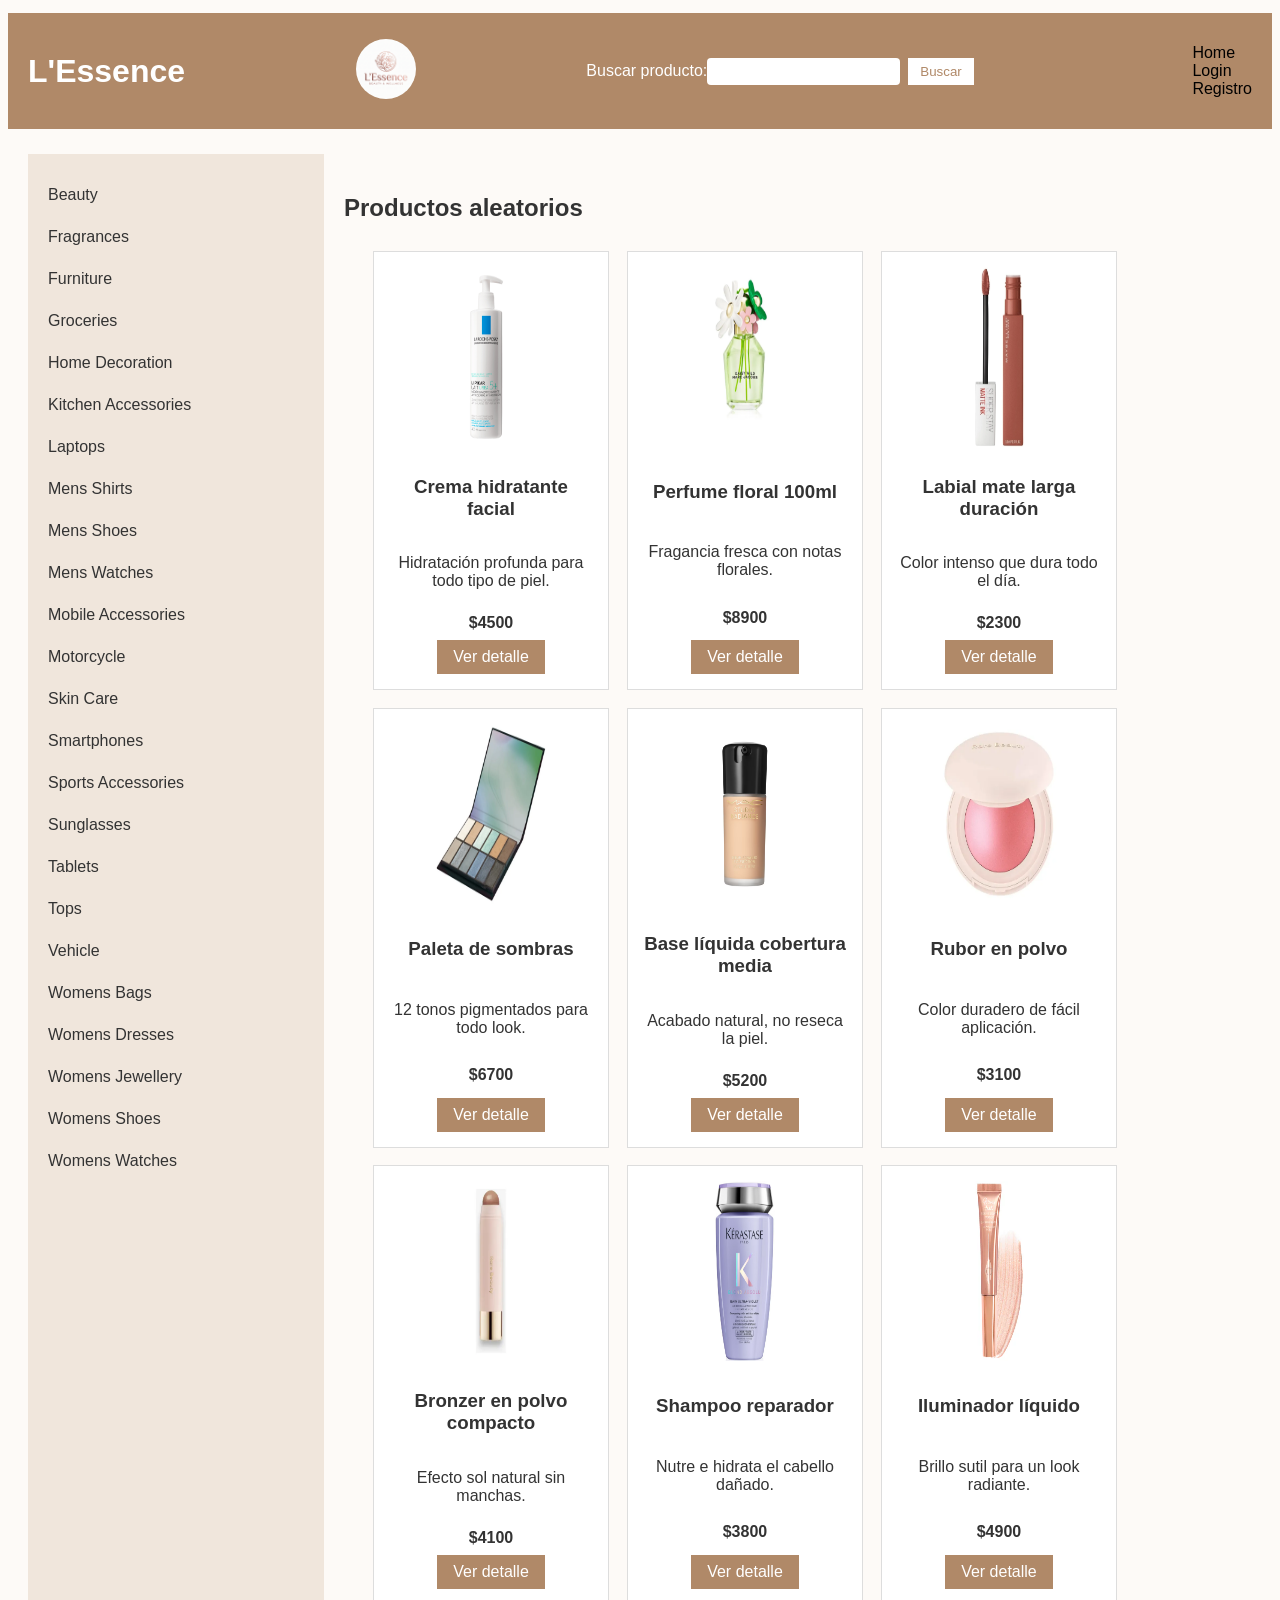
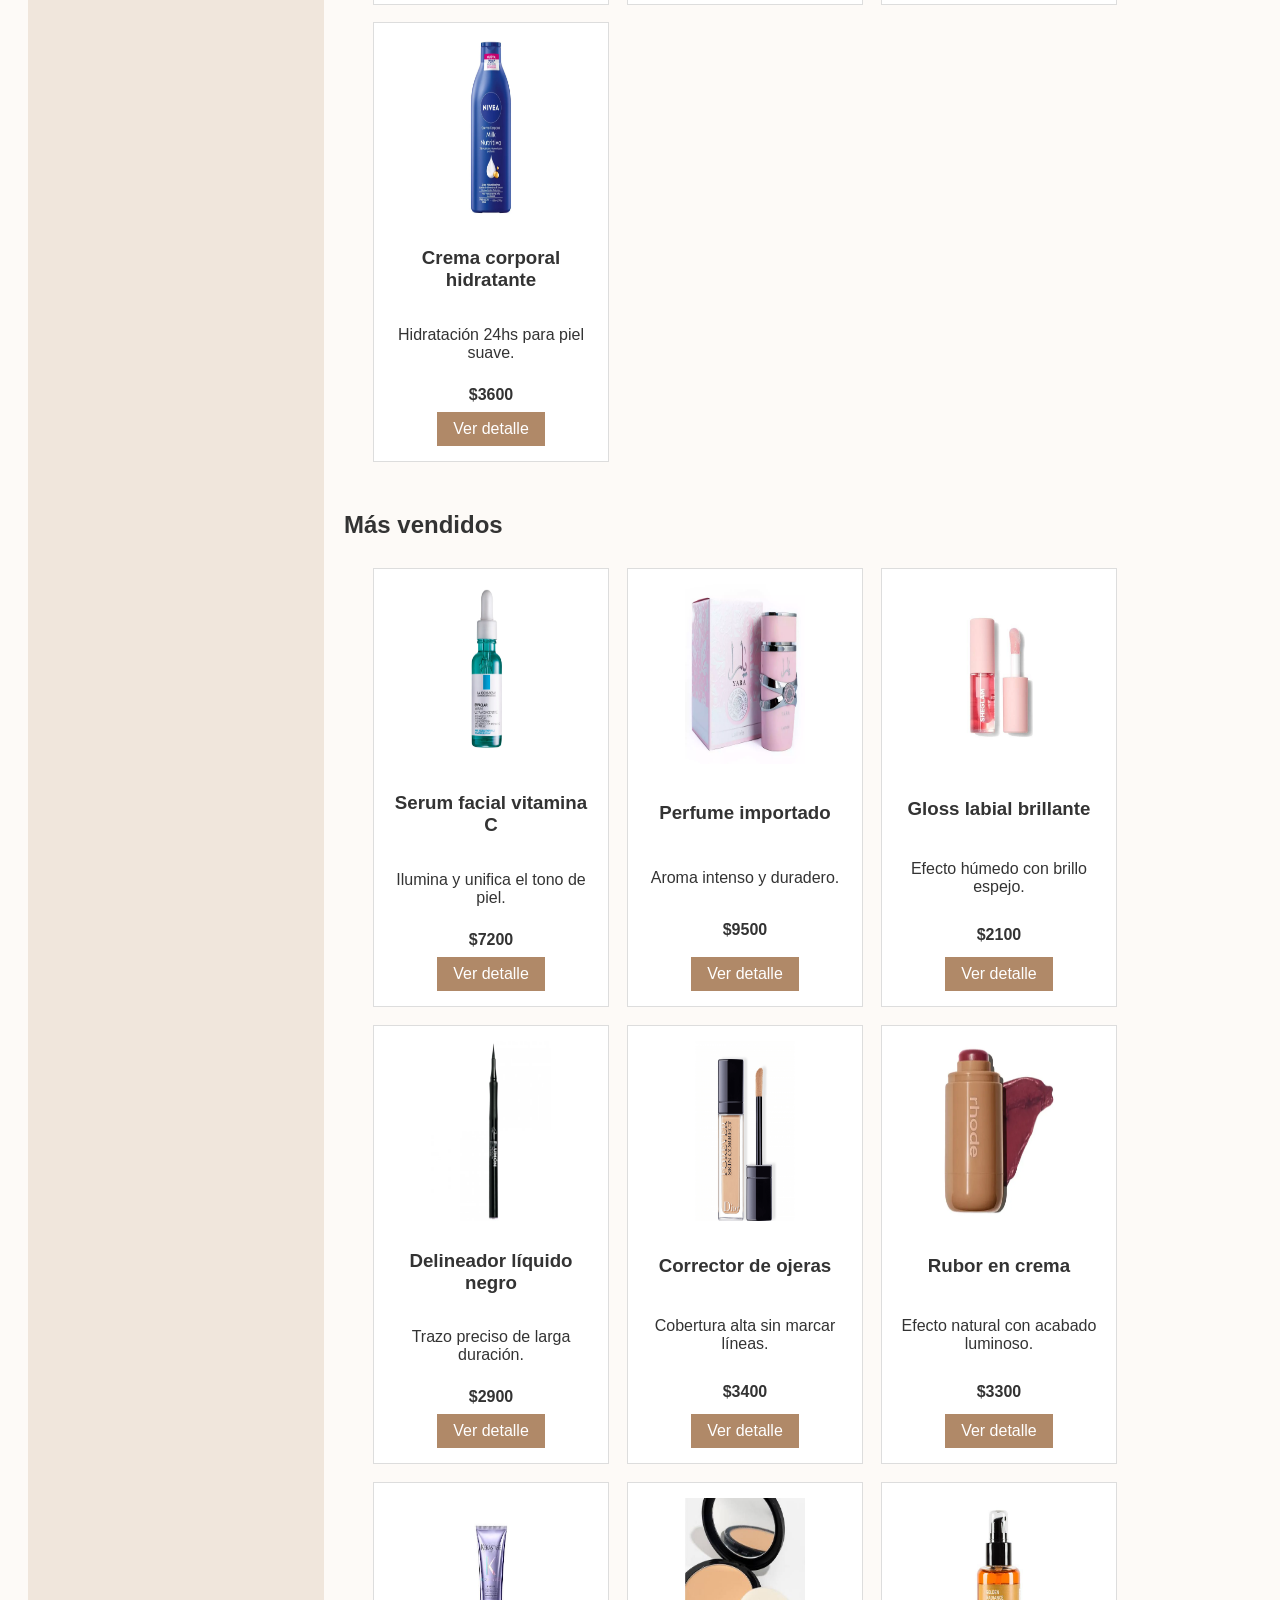
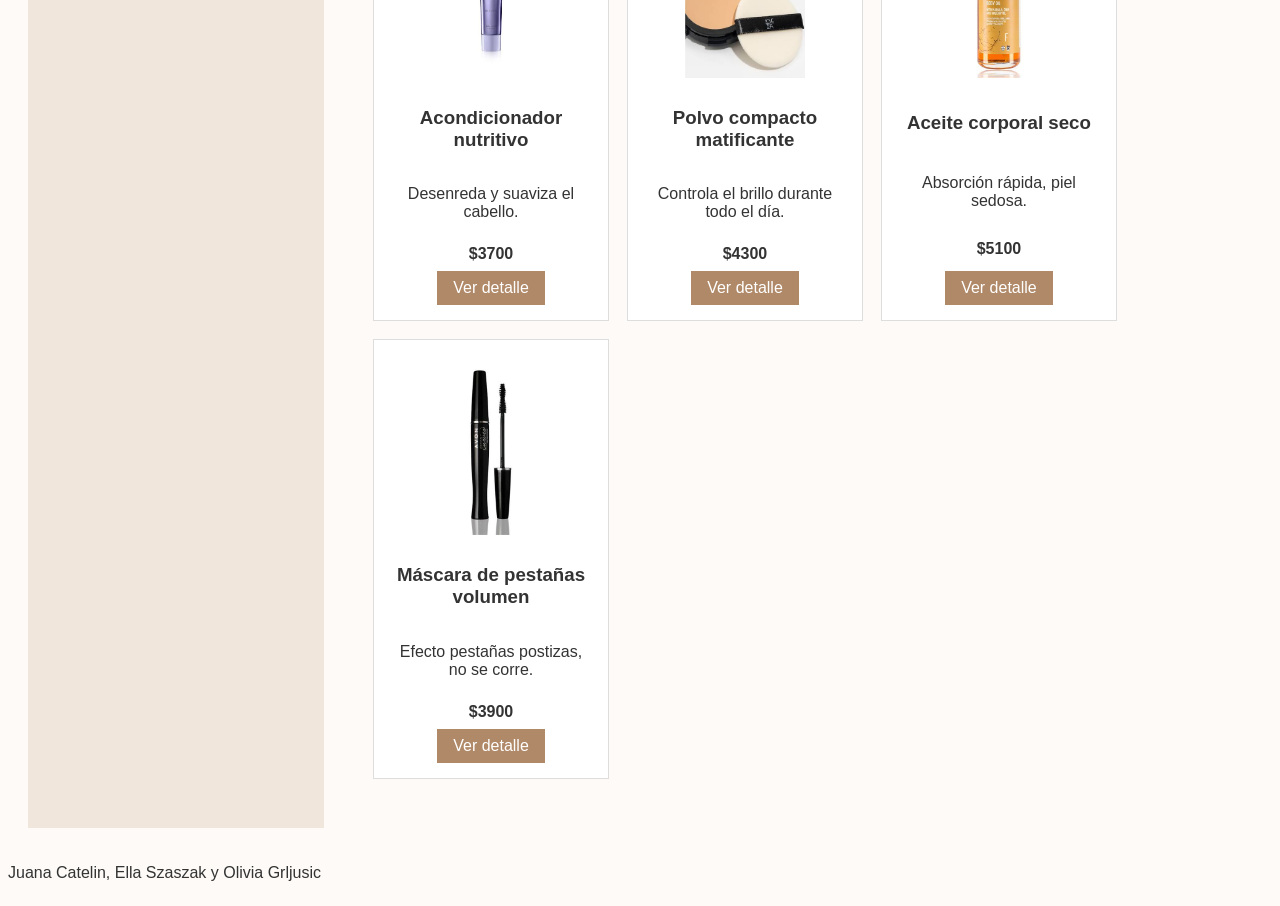
==== commit cf5f0caa: "final" ====
--- a/index.html
+++ b/index.html
@@ -11,7 +11,7 @@
         <h1>L'Essence</h1>
         <a href="./index.html"><img src="./img/logo.jpeg" alt="Logo"></a>
         <form action="./busqueda.html" method="GET">
-            <label for="buscador">buscar producto:</label>
+            <label for="buscador">Buscar producto:</label>
             <input id="buscador" type="text" name="buscador" value="">
             <button type="submit">Buscar</button>
         </form>
@@ -52,157 +52,161 @@
                     <li><a href="./categoria.html">Womens Watches</a></li>
                 </ul>
             </nav>
-            <section class="productos-random">
-                <h2>Productos aleatorios</h2>
-                <div class="ordenar-productos">
-                    <article class="producto">
-                        <img src="./img/cremahidra.jpg" alt="Crema hidratante">
-                        <h3>Crema hidratante facial</h3>
-                        <p>Hidratación profunda para todo tipo de piel.</p>
-                        <p class="precio">$4500</p>
-                        <a href="./detalle.html" class="vuelta">Ver detalle</a>
-                    </article>
-                    <article class="producto">
-                        <img src="./img/perfumeflores.webp" alt="Perfume floral">
-                        <h3>Perfume floral 100ml</h3>
-                        <p>Fragancia fresca con notas florales.</p>
-                        <p class="precio">$8900</p>
-                        <a href="./detalle.html" class="vuelta">Ver detalle</a>
-                    </article>
-                    <article class="producto">
-                        <img src="./img/labialmate.webp" alt="Labial mate">
-                        <h3>Labial mate larga duración</h3>
-                        <p>Color intenso que dura todo el día.</p>
-                        <p class="precio">$2300</p>
-                        <a href="./detalle.html" class="vuelta">Ver detalle</a>
-                    </article>
-                    <article class="producto">
-                        <img src="./img/sombras.webp" alt="Sombras de ojos">
-                        <h3>Paleta de sombras</h3>
-                        <p>12 tonos pigmentados para todo look.</p>
-                        <p class="precio">$6700</p>
-                        <a href="./detalle.html" class="vuelta">Ver detalle</a>
-                    </article>
-                    <article class="producto">
+            <div class="contenido-derecha">
+                <section class="productos-random">
+                    <h2>Productos aleatorios</h2>
+                    <div class="ordenar-productos">
+                        <article class="producto">
+                            <img src="./img/cremahidra.jpg" alt="Crema hidratante">
+                            <h3>Crema hidratante facial</h3>
+                            <p>Hidratación profunda para todo tipo de piel.</p>
+                            <p class="precio">$4500</p>
+                            <a href="./detalle.html" class="vuelta">Ver detalle</a>
+                        </article>
+                        <article class="producto">
+                            <img src="./img/perfumeflores.webp" alt="Perfume floral">
+                            <h3>Perfume floral 100ml</h3>
+                            <p>Fragancia fresca con notas florales.</p>
+                            <p class="precio">$8900</p>
+                            <a href="./detalle.html" class="vuelta">Ver detalle</a>
+                        </article>
+                        <article class="producto">
+                            <img src="./img/labialmate.webp" alt="Labial mate">
+                            <h3>Labial mate larga duración</h3>
+                            <p>Color intenso que dura todo el día.</p>
+                            <p class="precio">$2300</p>
+                            <a href="./detalle.html" class="vuelta">Ver detalle</a>
+                        </article>
+                        <article class="producto">
+                            <img src="./img/sombras.webp" alt="Sombras de ojos">
+                            <h3>Paleta de sombras</h3>
+                            <p>12 tonos pigmentados para todo look.</p>
+                            <p class="precio">$6700</p>
+                            <a href="./detalle.html" class="vuelta">Ver detalle</a>
+                        </article>
+                        <article class="producto">
                         <img src="./img/base.avif" alt="Base de maquillaje">
-                        <h3>Base líquida cobertura media</h3>
-                        <p>Acabado natural, no reseca la piel.</p>
-                        <p class="precio">$5200</p>
-                        <a href="./detalle.html" class="vuelta">Ver detalle</a>
-                    </article>
-                    <article class="producto">
-                        <img src="./img/ruborpolvo.webp" alt="Rubor">
-                        <h3>Rubor en polvo</h3>
-                        <p>Color duradero de fácil aplicación.</p>
-                        <p class="precio">$3100</p>
-                        <a href="./detalle.html" class="vuelta">Ver detalle</a>
-                    </article>
-                    <article class="producto">
-                        <img src="./img/bronzercrema.webp" alt="Bronzer">
-                        <h3>Bronzer en polvo compacto</h3>
-                        <p>Efecto sol natural sin manchas.</p>
-                        <p class="precio">$4100</p>
-                        <a href="./detalle.html" class="vuelta">Ver detalle</a>
-                    </article>
-                    <article class="producto">
-                        <img src="./img/shampoo.avif" alt="Shampoo">
-                        <h3>Shampoo reparador</h3>
-                        <p>Nutre e hidrata el cabello dañado.</p>
-                        <p class="precio">$3800</p>
-                        <a href="./detalle.html" class="vuelta">Ver detalle</a>
-                    </article>
-                    <article class="producto">
-                        <img src="./img/highlighter.webp" alt="Iluminador">
-                        <h3>Iluminador líquido</h3>
-                        <p>Brillo sutil para un look radiante.</p>
-                        <p class="precio">$4900</p>
-                        <a href="./detalle.html" class="vuelta">Ver detalle</a>
-                    </article>
-                    <article class="producto">
-                        <img src="./img/cremacuerpo.webp" alt="Crema corporal">
-                        <h3>Crema corporal hidratante</h3>
-                        <p>Hidratación 24hs para piel suave.</p>
-                        <p class="precio">$3600</p>
-                        <a href="./detalle.html" class="vuelta">Ver detalle</a>
-                    </article>
-            </section>
+                            <h3>Base líquida cobertura media</h3>
+                            <p>Acabado natural, no reseca la piel.</p>
+                            <p class="precio">$5200</p>
+                            <a href="./detalle.html" class="vuelta">Ver detalle</a>
+                        </article>
+                        <article class="producto">
+                            <img src="./img/ruborpolvo.webp" alt="Rubor">
+                            <h3>Rubor en polvo</h3>
+                            <p>Color duradero de fácil aplicación.</p>
+                            <p class="precio">$3100</p>
+                            <a href="./detalle.html" class="vuelta">Ver detalle</a>
+                        </article>
+                        <article class="producto">
+                            <img src="./img/bronzercrema.webp" alt="Bronzer">
+                            <h3>Bronzer en polvo compacto</h3>
+                            <p>Efecto sol natural sin manchas.</p>
+                            <p class="precio">$4100</p>
+                            <a href="./detalle.html" class="vuelta">Ver detalle</a>
+                        </article>
+                        <article class="producto">
+                            <img src="./img/shampoo.avif" alt="Shampoo">
+                            <h3>Shampoo reparador</h3>
+                            <p>Nutre e hidrata el cabello dañado.</p>
+                            <p class="precio">$3800</p>
+                            <a href="./detalle.html" class="vuelta">Ver detalle</a>
+                        </article>
+                        <article class="producto">
+                            <img src="./img/highlighter.webp" alt="Iluminador">
+                            <h3>Iluminador líquido</h3>
+                            <p>Brillo sutil para un look radiante.</p>
+                            <p class="precio">$4900</p>
+                            <a href="./detalle.html" class="vuelta">Ver detalle</a>
+                        </article>
+                        <article class="producto">
+                            <img src="./img/cremacuerpo.webp" alt="Crema corporal">
+                            <h3>Crema corporal hidratante</h3>
+                            <p>Hidratación 24hs para piel suave.</p>
+                            <p class="precio">$3600</p>
+                            <a href="./detalle.html" class="vuelta">Ver detalle</a>
+                        </article>
+                    </div>
+                </section>
 
-        <section class="productos-vendidos">
-            <h2>Más vendidos</h2>
-            <div class="ordenar-productos">
-                <article class="producto">
-                    <img src="./img/serumfacial.webp" alt="Serum facial">
-                    <h3>Serum facial vitamina C</h3>
-                    <p>Ilumina y unifica el tono de piel.</p>
-                    <p class="precio">$7200</p>
-                    <a href="./detalle.html" class="vuelta">Ver detalle</a>
-                </article>
-                <article class="producto">
-                    <img src="./img/perfumearabe.webp" alt="Perfume arabe">
-                    <h3>Perfume importado</h3>
-                    <p>Aroma intenso y duradero.</p>
-                    <p class="precio">$9500</p>
-                    <a href="./detalle.html" class="vuelta">Ver detalle</a>
-                </article>
-                <article class="producto">
-                    <img src="./img/gloss.jpg" alt="Gloss labial">
-                    <h3>Gloss labial brillante</h3>
-                    <p>Efecto húmedo con brillo espejo.</p>
-                    <p class="precio">$2100</p>
-                    <a href="./detalle.html" class="vuelta">Ver detalle</a>
-                </article>
-                <article class="producto">
-                    <img src="./img/delindeador.webp" alt="Delineador">
-                    <h3>Delineador líquido negro</h3>
-                    <p>Trazo preciso de larga duración.</p>
-                    <p class="precio">$2900</p>
-                    <a href="./detalle.html" class="vuelta">Ver detalle</a>
-                </article>
-                <article class="producto">
-                    <img src="./img/corrector.png" alt="Corrector">
-                    <h3>Corrector de ojeras</h3>
-                    <p>Cobertura alta sin marcar líneas.</p>
-                    <p class="precio">$3400</p>
-                    <a href="./detalle.html" class="vuelta">Ver detalle</a>
-                </article>
-                <article class="producto">
-                    <img src="./img/ruborcrema.webp" alt="Rubor en crema">
-                    <h3>Rubor en crema</h3>
-                    <p>Efecto natural con acabado luminoso.</p>
-                    <p class="precio">$3300</p>
-                    <a href="./detalle.html" class="vuelta">Ver detalle</a>
-                </article>
-                <article class="producto">
-                    <img src="./img/cremapelo.jpeg" alt="Acondicionador">
-                    <h3>Acondicionador nutritivo</h3>
-                    <p>Desenreda y suaviza el cabello.</p>
-                    <p class="precio">$3700</p>
-                    <a href="./detalle.html" class="vuelta">Ver detalle</a>
-                </article>
-                <article class="producto">
-                    <img src="./img/polvocompacto.jpg" alt="Polvo compacto">
-                    <h3>Polvo compacto matificante</h3>
-                    <p>Controla el brillo durante todo el día.</p>
-                    <p class="precio">$4300</p>
-                    <a href="./detalle.html" class="vuelta">Ver detalle</a>
-                </article>
-                <article class="producto">
-                    <img src="./img/aceitecorporal.jpg" alt="Aceite corporal">
-                    <h3>Aceite corporal seco</h3>
-                    <p>Absorción rápida, piel sedosa.</p>
-                    <p class="precio">$5100</p>
-                    <a href="./detalle.html" class="vuelta">Ver detalle</a>
-                </article>
-                <article class="producto">
-                    <img src="./img/rimel.jpg" alt="Máscara de pestañas">
-                    <h3>Máscara de pestañas volumen</h3>
-                    <p>Efecto pestañas postizas, no se corre.</p>
-                    <p class="precio">$3900</p>
-                    <a href="./detalle.html" class="vuelta">Ver detalle</a>
-                </article>
-                </div>
-        </section>
+                <section class="productos-vendidos">
+                    <h2>Más vendidos</h2>
+                    <div class="ordenar-productos">
+                        <article class="producto">
+                            <img src="./img/serumfacial.webp" alt="Serum facial">
+                            <h3>Serum facial vitamina C</h3>
+                            <p>Ilumina y unifica el tono de piel.</p>
+                            <p class="precio">$7200</p>
+                            <a href="./detalle.html" class="vuelta">Ver detalle</a>
+                        </article>
+                        <article class="producto">
+                            <img src="./img/perfumearabe.webp" alt="Perfume arabe">
+                            <h3>Perfume importado</h3>
+                            <p>Aroma intenso y duradero.</p>
+                            <p class="precio">$9500</p>
+                            <a href="./detalle.html" class="vuelta">Ver detalle</a>
+                        </article>
+                        <article class="producto">
+                            <img src="./img/gloss.jpg" alt="Gloss labial">
+                            <h3>Gloss labial brillante</h3>
+                            <p>Efecto húmedo con brillo espejo.</p>
+                            <p class="precio">$2100</p>
+                            <a href="./detalle.html" class="vuelta">Ver detalle</a>
+                        </article>
+                        <article class="producto">
+                            <img src="./img/delindeador.webp" alt="Delineador">
+                            <h3>Delineador líquido negro</h3>
+                            <p>Trazo preciso de larga duración.</p>
+                            <p class="precio">$2900</p>
+                            <a href="./detalle.html" class="vuelta">Ver detalle</a>
+                        </article>
+                        <article class="producto">
+                            <img src="./img/corrector.png" alt="Corrector">
+                            <h3>Corrector de ojeras</h3>
+                            <p>Cobertura alta sin marcar líneas.</p>
+                            <p class="precio">$3400</p>
+                            <a href="./detalle.html" class="vuelta">Ver detalle</a>
+                        </article>
+                        <article class="producto">
+                            <img src="./img/ruborcrema.webp" alt="Rubor en crema">
+                            <h3>Rubor en crema</h3>
+                            <p>Efecto natural con acabado luminoso.</p>
+                            <p class="precio">$3300</p>
+                            <a href="./detalle.html" class="vuelta">Ver detalle</a>
+                        </article>
+                        <article class="producto">
+                            <img src="./img/cremapelo.jpeg" alt="Acondicionador">
+                            <h3>Acondicionador nutritivo</h3>
+                            <p>Desenreda y suaviza el cabello.</p>
+                            <p class="precio">$3700</p>
+                            <a href="./detalle.html" class="vuelta">Ver detalle</a>
+                        </article>
+                        <article class="producto">
+                            <img src="./img/polvocompacto.jpg" alt="Polvo compacto">
+                            <h3>Polvo compacto matificante</h3>
+                            <p>Controla el brillo durante todo el día.</p>
+                            <p class="precio">$4300</p>
+                            <a href="./detalle.html" class="vuelta">Ver detalle</a>
+                        </article>
+                        <article class="producto">
+                            <img src="./img/aceitecorporal.jpg" alt="Aceite corporal">
+                            <h3>Aceite corporal seco</h3>
+                            <p>Absorción rápida, piel sedosa.</p>
+                            <p class="precio">$5100</p>
+                            <a href="./detalle.html" class="vuelta">Ver detalle</a>
+                        </article>
+                        <article class="producto">
+                            <img src="./img/rimel.jpg" alt="Máscara de pestañas">
+                            <h3>Máscara de pestañas volumen</h3>
+                            <p>Efecto pestañas postizas, no se corre.</p>
+                            <p class="precio">$3900</p>
+                            <a href="./detalle.html" class="vuelta">Ver detalle</a>
+                        </article>
+                    </div>
+                </section>
+            </div>
         </div>
+       
     </main>
     <footer>
         <p>Juana Catelin, Ella Szaszak y Olivia Grljusic</p>
--- a/css/style.css
+++ b/css/style.css
@@ -7,6 +7,8 @@
 ul, ol, li, a {
     list-style-type: none;
     text-decoration: none;
+    color: black;
+    
 }
 body{
     display: flex;
@@ -104,9 +106,15 @@
     width: 100%;
 }
 .nav-categorias {
-    width: 20%;
+    width: 25%;
     background-color: #f0e6dc;
     padding: 20px 0;
+}
+.contenido-derecha { 
+    width: 75%;
+    display: flex;
+    flex-direction: column;
+    padding: 20px;
 }
 .detalle-producto {
     display: flex;
@@ -161,6 +169,7 @@
     border-radius: 8px;
     padding: 15px;
     background-color: white;
+    width: 100%;
 }
 
 .rating {
@@ -195,16 +204,20 @@
     display: flex;
     flex-wrap: wrap;
     width: 100%;
-    flex-direction: column;
-
+    margin: 20px;
+   
 }
 .producto{
    display: flex;
-   flex-direction: column;
    align-items: center;
    justify-content: space-between;
    padding: 15px;
-   width: 20%;
+   width: 23%;
+   margin: 1%;
+   flex-direction: column;
+   background-color: #fff;
+   border: 1px solid #ddd;
+
 }
 
 .producto img{
@@ -212,6 +225,7 @@
 }
 .todojunto {
     display: flex;
+    width: 100%;
 }
 
 .productos-catego{
@@ -238,11 +252,90 @@
     display: flex;
 }
 
-.productos-busquedaa{
-    display: flex;
-}
-
-
-@media (max-widght: 450px) {
+.producto2 {
+   display: flex;
+   align-items: center;
+   justify-content: space-between;
+   padding: 15px;
+   width: 30%;
+   border: 1px solid #ddd;
+   flex-direction: column;
+   text-align: center;
+   background-color: #fff;
+   box-sizing: border-box;
+   margin-left: 20px;
+}
+.producto2 img{
+    width: 100%;
+    height: 180px;
+    margin-bottom: 10px;
+
+}
+.producto2 .precio2{
+    font-weight: bold;
+    margin: 8px 0;
+}
+.productos-busquedaa {
+    display: flex;
+    width: 200%;
+    height: 450px;
+    padding: 15px;
+    flex-wrap: wrap;
+}
+
+@media (max-widght: 450px) { 
+    header {
+        flex-direction: column;
+        margin: 12px;
+        text-align: center;
+    }
+    header form {
+        width: 100%;
+        justify-content: center;
+    }
+    header nav ul {
+        flex-direction: row;
+        margin: 15px;
+    }
+    .contenedor, .todojunto, .registro-orden, .orden-busqueda {
+        flex-direction: column;
+        width: 100%;
+    }
+    .nav-categorias {
+        width: 100%;
+        padding: 10px 0;
+    }
+    .nav-categorias ul {
+        display: flex;
+        flex-direction: column;
+    }
+    .contenido-derecha, main {
+        width: 100%;
+        padding: 20px;
+    }
+    .producto {
+        width: 100%;
+        margin: 10px 0;
+    }
+    .detalle-producto {
+        flex-direction: column;
+        align-items: center;
+        text-align: center;
+    }
+    .detalle-producto img {
+        width: 100%;
+        max-width: 280px;
+        height: auto;
+        margin-right: 0;
+        margin-bottom: 15px;
+    }
+    .tags {
+        justify-content: center;
+    }
+    .form1 {
+        width: 100%;
+        max-width: 100%;
+        padding: 15px;
+    }
 
 }
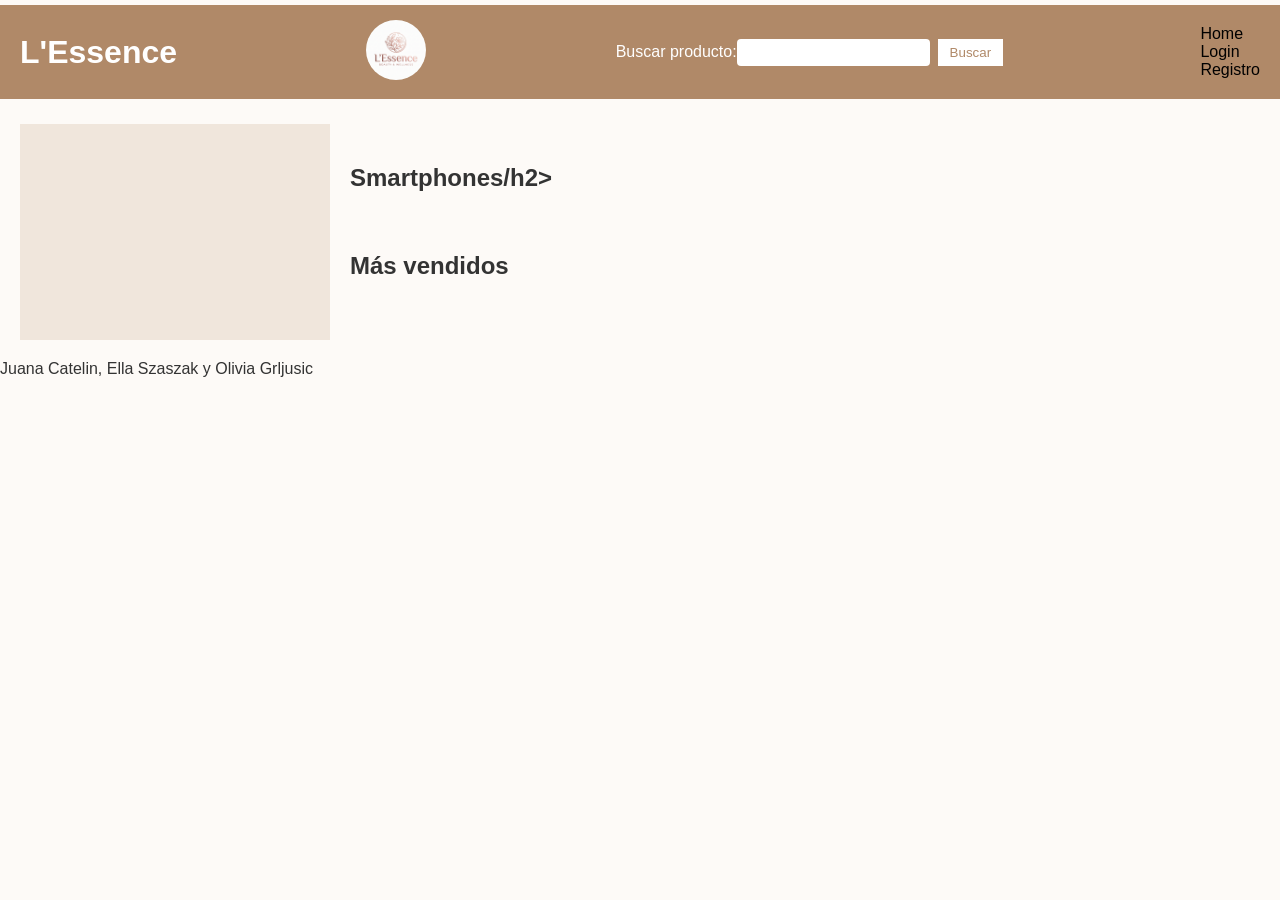
==== commit b911201e: "categorias y buscador" ====
--- a/index.html
+++ b/index.html
@@ -10,198 +10,37 @@
     <header>
         <h1>L'Essence</h1>
         <a href="./index.html"><img src="./img/logo.jpeg" alt="Logo"></a>
-        <form action="./busqueda.html" method="GET">
+        <form class="form-buscador" action="./busqueda.html" method="GET">
             <label for="buscador">Buscar producto:</label>
             <input id="buscador" type="text" name="buscador" value="">
             <button type="submit">Buscar</button>
+            <p class="error-buscador"></p>
         </form>
         <nav>
             <ul>
                 <li> <a href="./index.html">Home</a></li>
-                <li> <a href="./login.html">Login</a></li>
-                <li> <a href="./registro.html">Registro</a></li>
+                <li class="item-login"> <a href="./login.html">Login</a></li>
+                <li class="item-registro"> <a href="./registro.html">Registro</a></li>
+                <li class="item-saludo"></li>
             </ul> 
         </nav>
     </header>
     <main>
         <div class="contenedor">
             <nav class="nav-categorias">
-                <ul>
-                    <li><a href="./categoria.html">Beauty</a></li>
-                    <li><a href="./categoria.html">Fragrances</a></li>
-                    <li><a href="./categoria.html">Furniture</a></li>
-                    <li><a href="./categoria.html">Groceries</a></li>
-                    <li><a href="./categoria.html">Home Decoration</a></li>
-                    <li><a href="./categoria.html">Kitchen Accessories</a></li>
-                    <li><a href="./categoria.html">Laptops</a></li>
-                    <li><a href="./categoria.html">Mens Shirts</a></li>
-                    <li><a href="./categoria.html">Mens Shoes</a></li>
-                    <li><a href="./categoria.html">Mens Watches</a></li>
-                    <li><a href="./categoria.html">Mobile Accessories</a></li>
-                    <li><a href="./categoria.html">Motorcycle</a></li>
-                    <li><a href="./categoria.html">Skin Care</a></li>
-                    <li><a href="./categoria.html">Smartphones</a></li>
-                    <li><a href="./categoria.html">Sports Accessories</a></li>
-                    <li><a href="./categoria.html">Sunglasses</a></li>
-                    <li><a href="./categoria.html">Tablets</a></li>
-                    <li><a href="./categoria.html">Tops</a></li>                        <li><a href="./categoria.html">Vehicle</a></li>
-                    <li><a href="./categoria.html">Womens Bags</a></li>
-                    <li><a href="./categoria.html">Womens Dresses</a></li>
-                    <li><a href="./categoria.html">Womens Jewellery</a></li>
-                    <li><a href="./categoria.html">Womens Shoes</a></li>
-                    <li><a href="./categoria.html">Womens Watches</a></li>
+                <ul class="lista-categorias">
                 </ul>
             </nav>
             <div class="contenido-derecha">
                 <section class="productos-random">
-                    <h2>Productos aleatorios</h2>
-                    <div class="ordenar-productos">
-                        <article class="producto">
-                            <img src="./img/cremahidra.jpg" alt="Crema hidratante">
-                            <h3>Crema hidratante facial</h3>
-                            <p>Hidratación profunda para todo tipo de piel.</p>
-                            <p class="precio">$4500</p>
-                            <a href="./detalle.html" class="vuelta">Ver detalle</a>
-                        </article>
-                        <article class="producto">
-                            <img src="./img/perfumeflores.webp" alt="Perfume floral">
-                            <h3>Perfume floral 100ml</h3>
-                            <p>Fragancia fresca con notas florales.</p>
-                            <p class="precio">$8900</p>
-                            <a href="./detalle.html" class="vuelta">Ver detalle</a>
-                        </article>
-                        <article class="producto">
-                            <img src="./img/labialmate.webp" alt="Labial mate">
-                            <h3>Labial mate larga duración</h3>
-                            <p>Color intenso que dura todo el día.</p>
-                            <p class="precio">$2300</p>
-                            <a href="./detalle.html" class="vuelta">Ver detalle</a>
-                        </article>
-                        <article class="producto">
-                            <img src="./img/sombras.webp" alt="Sombras de ojos">
-                            <h3>Paleta de sombras</h3>
-                            <p>12 tonos pigmentados para todo look.</p>
-                            <p class="precio">$6700</p>
-                            <a href="./detalle.html" class="vuelta">Ver detalle</a>
-                        </article>
-                        <article class="producto">
-                        <img src="./img/base.avif" alt="Base de maquillaje">
-                            <h3>Base líquida cobertura media</h3>
-                            <p>Acabado natural, no reseca la piel.</p>
-                            <p class="precio">$5200</p>
-                            <a href="./detalle.html" class="vuelta">Ver detalle</a>
-                        </article>
-                        <article class="producto">
-                            <img src="./img/ruborpolvo.webp" alt="Rubor">
-                            <h3>Rubor en polvo</h3>
-                            <p>Color duradero de fácil aplicación.</p>
-                            <p class="precio">$3100</p>
-                            <a href="./detalle.html" class="vuelta">Ver detalle</a>
-                        </article>
-                        <article class="producto">
-                            <img src="./img/bronzercrema.webp" alt="Bronzer">
-                            <h3>Bronzer en polvo compacto</h3>
-                            <p>Efecto sol natural sin manchas.</p>
-                            <p class="precio">$4100</p>
-                            <a href="./detalle.html" class="vuelta">Ver detalle</a>
-                        </article>
-                        <article class="producto">
-                            <img src="./img/shampoo.avif" alt="Shampoo">
-                            <h3>Shampoo reparador</h3>
-                            <p>Nutre e hidrata el cabello dañado.</p>
-                            <p class="precio">$3800</p>
-                            <a href="./detalle.html" class="vuelta">Ver detalle</a>
-                        </article>
-                        <article class="producto">
-                            <img src="./img/highlighter.webp" alt="Iluminador">
-                            <h3>Iluminador líquido</h3>
-                            <p>Brillo sutil para un look radiante.</p>
-                            <p class="precio">$4900</p>
-                            <a href="./detalle.html" class="vuelta">Ver detalle</a>
-                        </article>
-                        <article class="producto">
-                            <img src="./img/cremacuerpo.webp" alt="Crema corporal">
-                            <h3>Crema corporal hidratante</h3>
-                            <p>Hidratación 24hs para piel suave.</p>
-                            <p class="precio">$3600</p>
-                            <a href="./detalle.html" class="vuelta">Ver detalle</a>
-                        </article>
+                    <h2>Smartphones/h2>
+                    <div class="ordenar-productos" seccion1>
                     </div>
                 </section>
 
                 <section class="productos-vendidos">
                     <h2>Más vendidos</h2>
-                    <div class="ordenar-productos">
-                        <article class="producto">
-                            <img src="./img/serumfacial.webp" alt="Serum facial">
-                            <h3>Serum facial vitamina C</h3>
-                            <p>Ilumina y unifica el tono de piel.</p>
-                            <p class="precio">$7200</p>
-                            <a href="./detalle.html" class="vuelta">Ver detalle</a>
-                        </article>
-                        <article class="producto">
-                            <img src="./img/perfumearabe.webp" alt="Perfume arabe">
-                            <h3>Perfume importado</h3>
-                            <p>Aroma intenso y duradero.</p>
-                            <p class="precio">$9500</p>
-                            <a href="./detalle.html" class="vuelta">Ver detalle</a>
-                        </article>
-                        <article class="producto">
-                            <img src="./img/gloss.jpg" alt="Gloss labial">
-                            <h3>Gloss labial brillante</h3>
-                            <p>Efecto húmedo con brillo espejo.</p>
-                            <p class="precio">$2100</p>
-                            <a href="./detalle.html" class="vuelta">Ver detalle</a>
-                        </article>
-                        <article class="producto">
-                            <img src="./img/delindeador.webp" alt="Delineador">
-                            <h3>Delineador líquido negro</h3>
-                            <p>Trazo preciso de larga duración.</p>
-                            <p class="precio">$2900</p>
-                            <a href="./detalle.html" class="vuelta">Ver detalle</a>
-                        </article>
-                        <article class="producto">
-                            <img src="./img/corrector.png" alt="Corrector">
-                            <h3>Corrector de ojeras</h3>
-                            <p>Cobertura alta sin marcar líneas.</p>
-                            <p class="precio">$3400</p>
-                            <a href="./detalle.html" class="vuelta">Ver detalle</a>
-                        </article>
-                        <article class="producto">
-                            <img src="./img/ruborcrema.webp" alt="Rubor en crema">
-                            <h3>Rubor en crema</h3>
-                            <p>Efecto natural con acabado luminoso.</p>
-                            <p class="precio">$3300</p>
-                            <a href="./detalle.html" class="vuelta">Ver detalle</a>
-                        </article>
-                        <article class="producto">
-                            <img src="./img/cremapelo.jpeg" alt="Acondicionador">
-                            <h3>Acondicionador nutritivo</h3>
-                            <p>Desenreda y suaviza el cabello.</p>
-                            <p class="precio">$3700</p>
-                            <a href="./detalle.html" class="vuelta">Ver detalle</a>
-                        </article>
-                        <article class="producto">
-                            <img src="./img/polvocompacto.jpg" alt="Polvo compacto">
-                            <h3>Polvo compacto matificante</h3>
-                            <p>Controla el brillo durante todo el día.</p>
-                            <p class="precio">$4300</p>
-                            <a href="./detalle.html" class="vuelta">Ver detalle</a>
-                        </article>
-                        <article class="producto">
-                            <img src="./img/aceitecorporal.jpg" alt="Aceite corporal">
-                            <h3>Aceite corporal seco</h3>
-                            <p>Absorción rápida, piel sedosa.</p>
-                            <p class="precio">$5100</p>
-                            <a href="./detalle.html" class="vuelta">Ver detalle</a>
-                        </article>
-                        <article class="producto">
-                            <img src="./img/rimel.jpg" alt="Máscara de pestañas">
-                            <h3>Máscara de pestañas volumen</h3>
-                            <p>Efecto pestañas postizas, no se corre.</p>
-                            <p class="precio">$3900</p>
-                            <a href="./detalle.html" class="vuelta">Ver detalle</a>
-                        </article>
+                    <div class="ordenar-productos seccion2">
                     </div>
                 </section>
             </div>
@@ -211,6 +50,7 @@
     <footer>
         <p>Juana Catelin, Ella Szaszak y Olivia Grljusic</p>
     </footer>
+    <script src="./js/index.js"></script>
 </body>   
    
 </html>
--- a/css/style.css
+++ b/css/style.css
@@ -1,7 +1,7 @@
-* ⁠{
+*{
     box-sizing: border-box;
-    margin: 0px;
-    padding: 0px;
+    margin: 0;
+    padding: 0;
 }
 
 ul, ol, li, a {
@@ -61,7 +61,9 @@
 }
 
 .vuelta {
-    display: inline-block;
+    display: flex;
+    justify-content: center;
+    align-items: center;
     background-color: #b08968;
     color: #fff;
     padding: 8px 16px;
@@ -184,7 +186,6 @@
 
 .centrado {
     display: flex;
-    justify-content: center;
     align-items: center;
     justify-content: space-between;
 }
@@ -197,7 +198,6 @@
     background-color: #fff;
     width: 800px;
     margin-top: 0;
-    height: 1200px;
 }
 
 .ordenar-productos {
@@ -277,13 +277,13 @@
 }
 .productos-busquedaa {
     display: flex;
-    width: 200%;
+    width: 100%;
     height: 450px;
     padding: 15px;
     flex-wrap: wrap;
 }
 
-@media (max-widght: 450px) { 
+@media (max-width: 450px) { 
     header {
         flex-direction: column;
         margin: 12px;
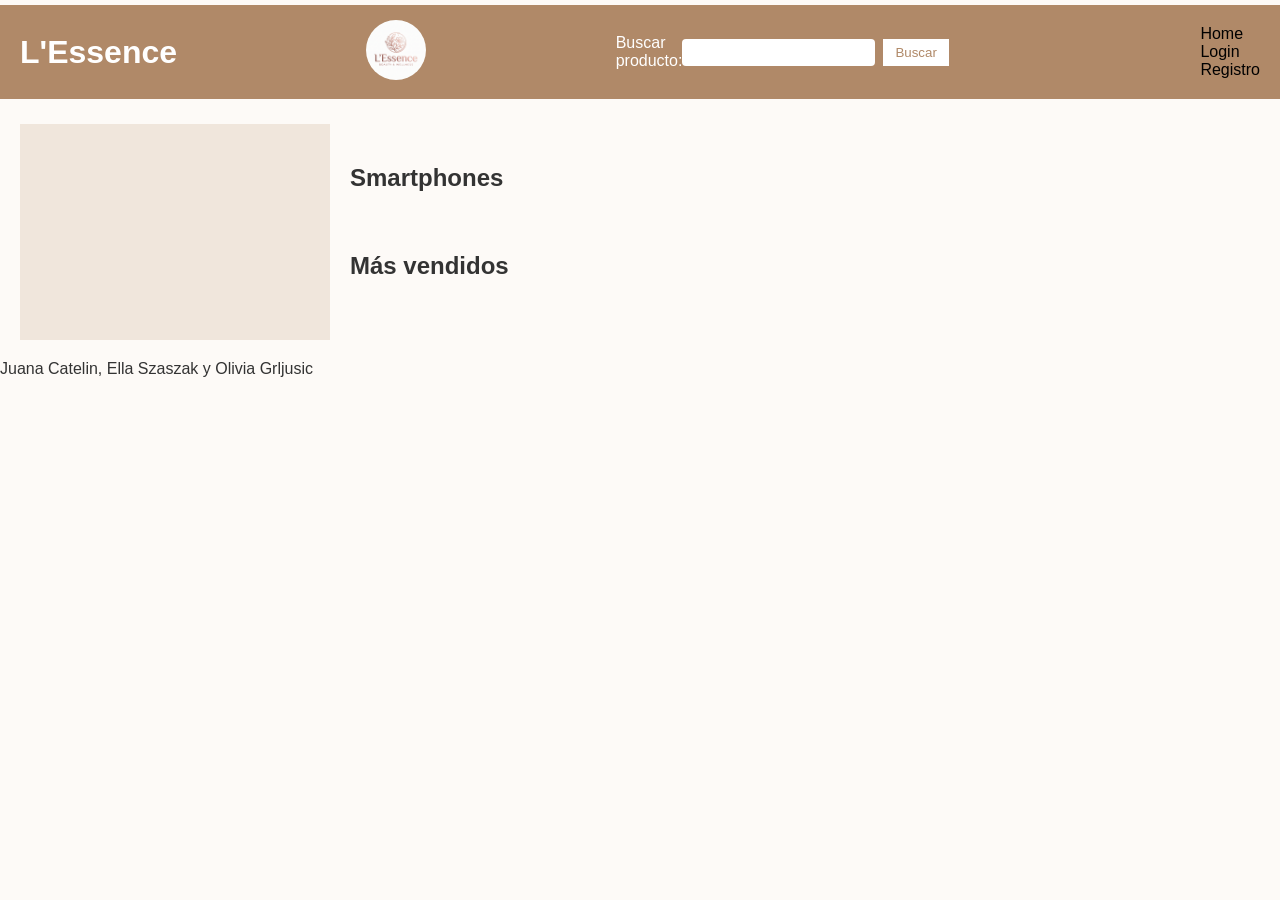
==== commit e956519e: "ultimos retoques" ====
--- a/index.html
+++ b/index.html
@@ -33,8 +33,8 @@
             </nav>
             <div class="contenido-derecha">
                 <section class="productos-random">
-                    <h2>Smartphones/h2>
-                    <div class="ordenar-productos" seccion1>
+                    <h2>Smartphones</h2>
+                    <div class="ordenar-productos seccion1">
                     </div>
                 </section>
 
@@ -51,6 +51,10 @@
         <p>Juana Catelin, Ella Szaszak y Olivia Grljusic</p>
     </footer>
     <script src="./js/index.js"></script>
+    <script src="./js/categorias.js"></script>
+    <script src="./js/buscador.js"></script>
+    <script src="./js/saludo.js"></script>
+    <script src="./js/logout.js"></script>
 </body>   
    
 </html>
--- a/css/style.css
+++ b/css/style.css
@@ -338,4 +338,21 @@
         padding: 15px;
     }
 
+}
+
+.error-buscador {
+    width: 100%;
+    font-size: 13px;
+    color: #fff;
+}
+.errores p {
+    color: #b00020;
+    font-size: 14px;
+}
+.item-saludo {
+    color: #fff;
+}
+.item-saludo a {
+    margin-left: 8px;
+    text-decoration: underline;
 }
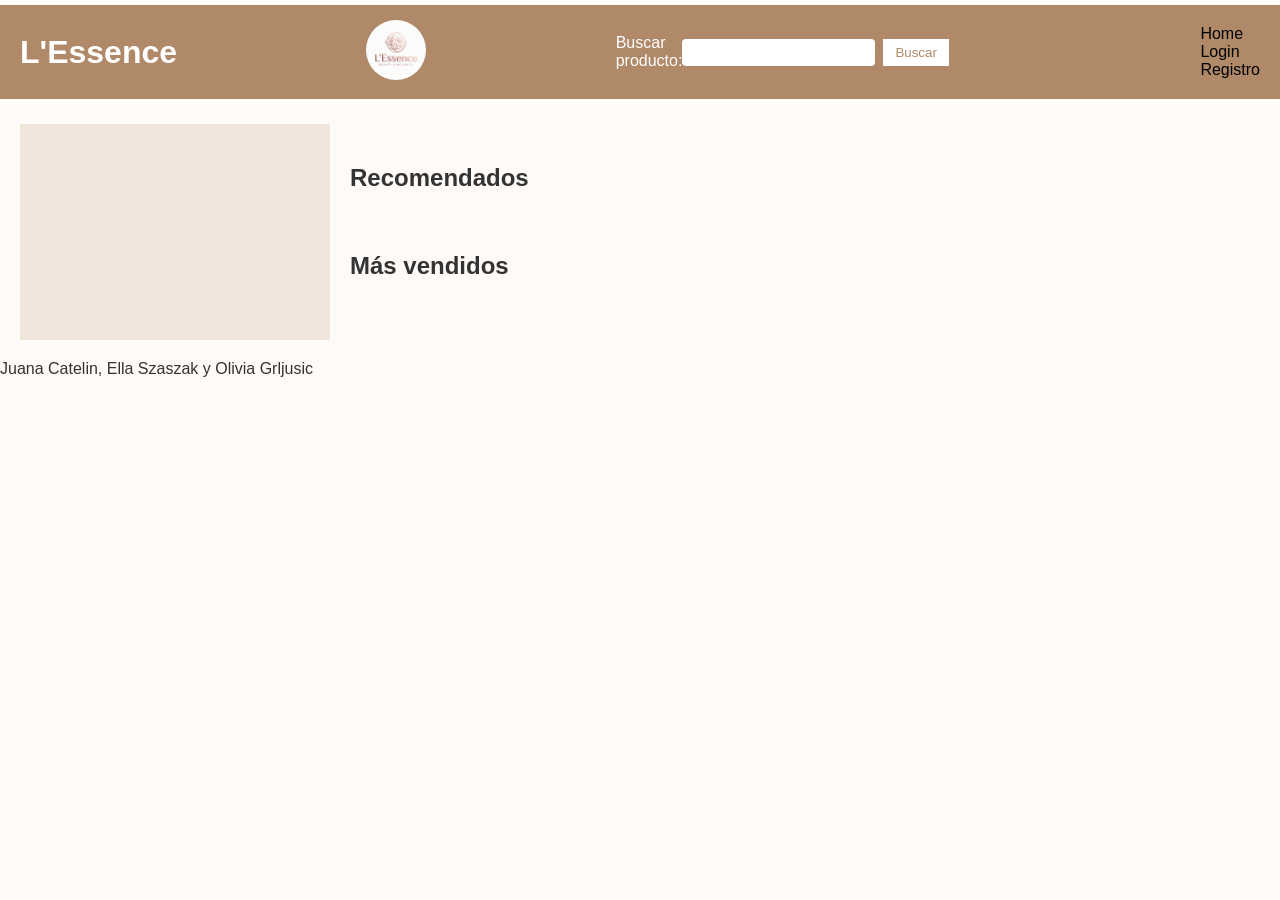
==== commit f68938e1: "ultimos retoques2" ====
--- a/index.html
+++ b/index.html
@@ -33,7 +33,7 @@
             </nav>
             <div class="contenido-derecha">
                 <section class="productos-random">
-                    <h2>Smartphones</h2>
+                    <h2>Recomendados</h2>
                     <div class="ordenar-productos seccion1">
                     </div>
                 </section>
